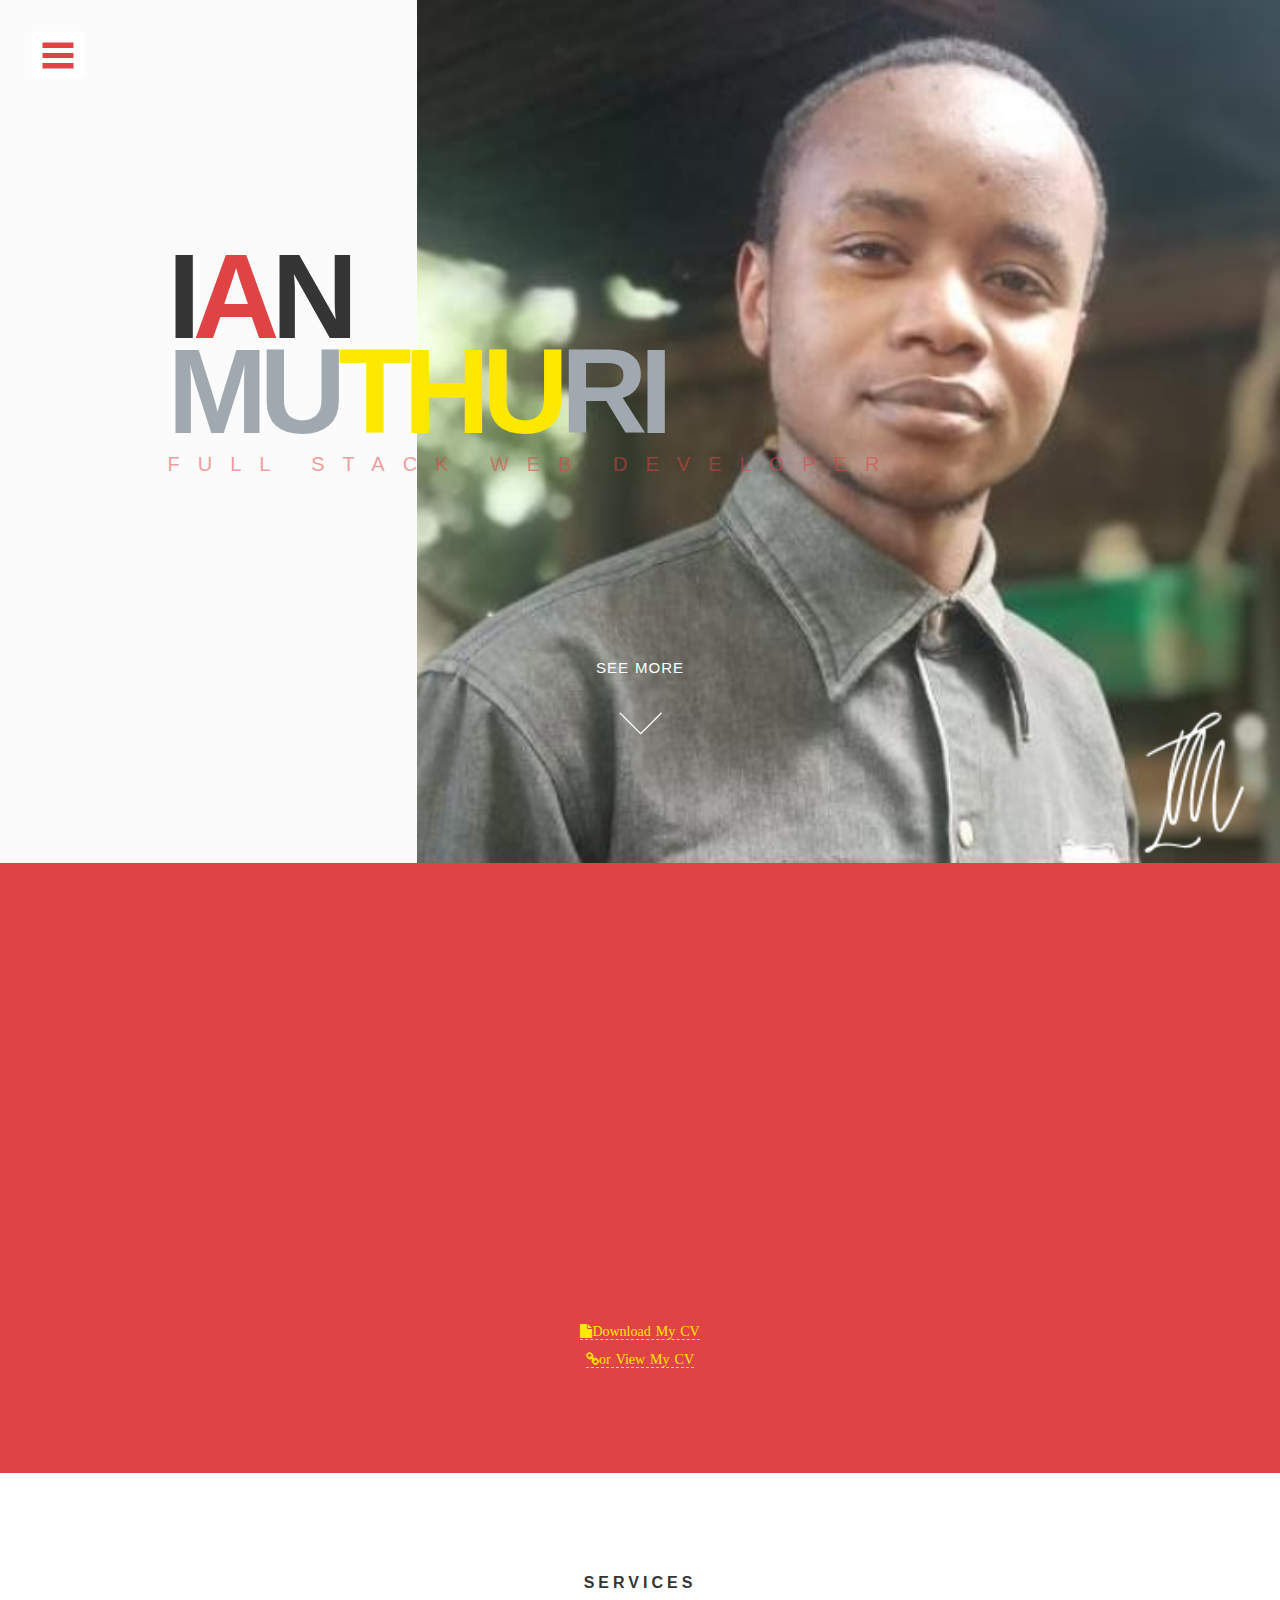
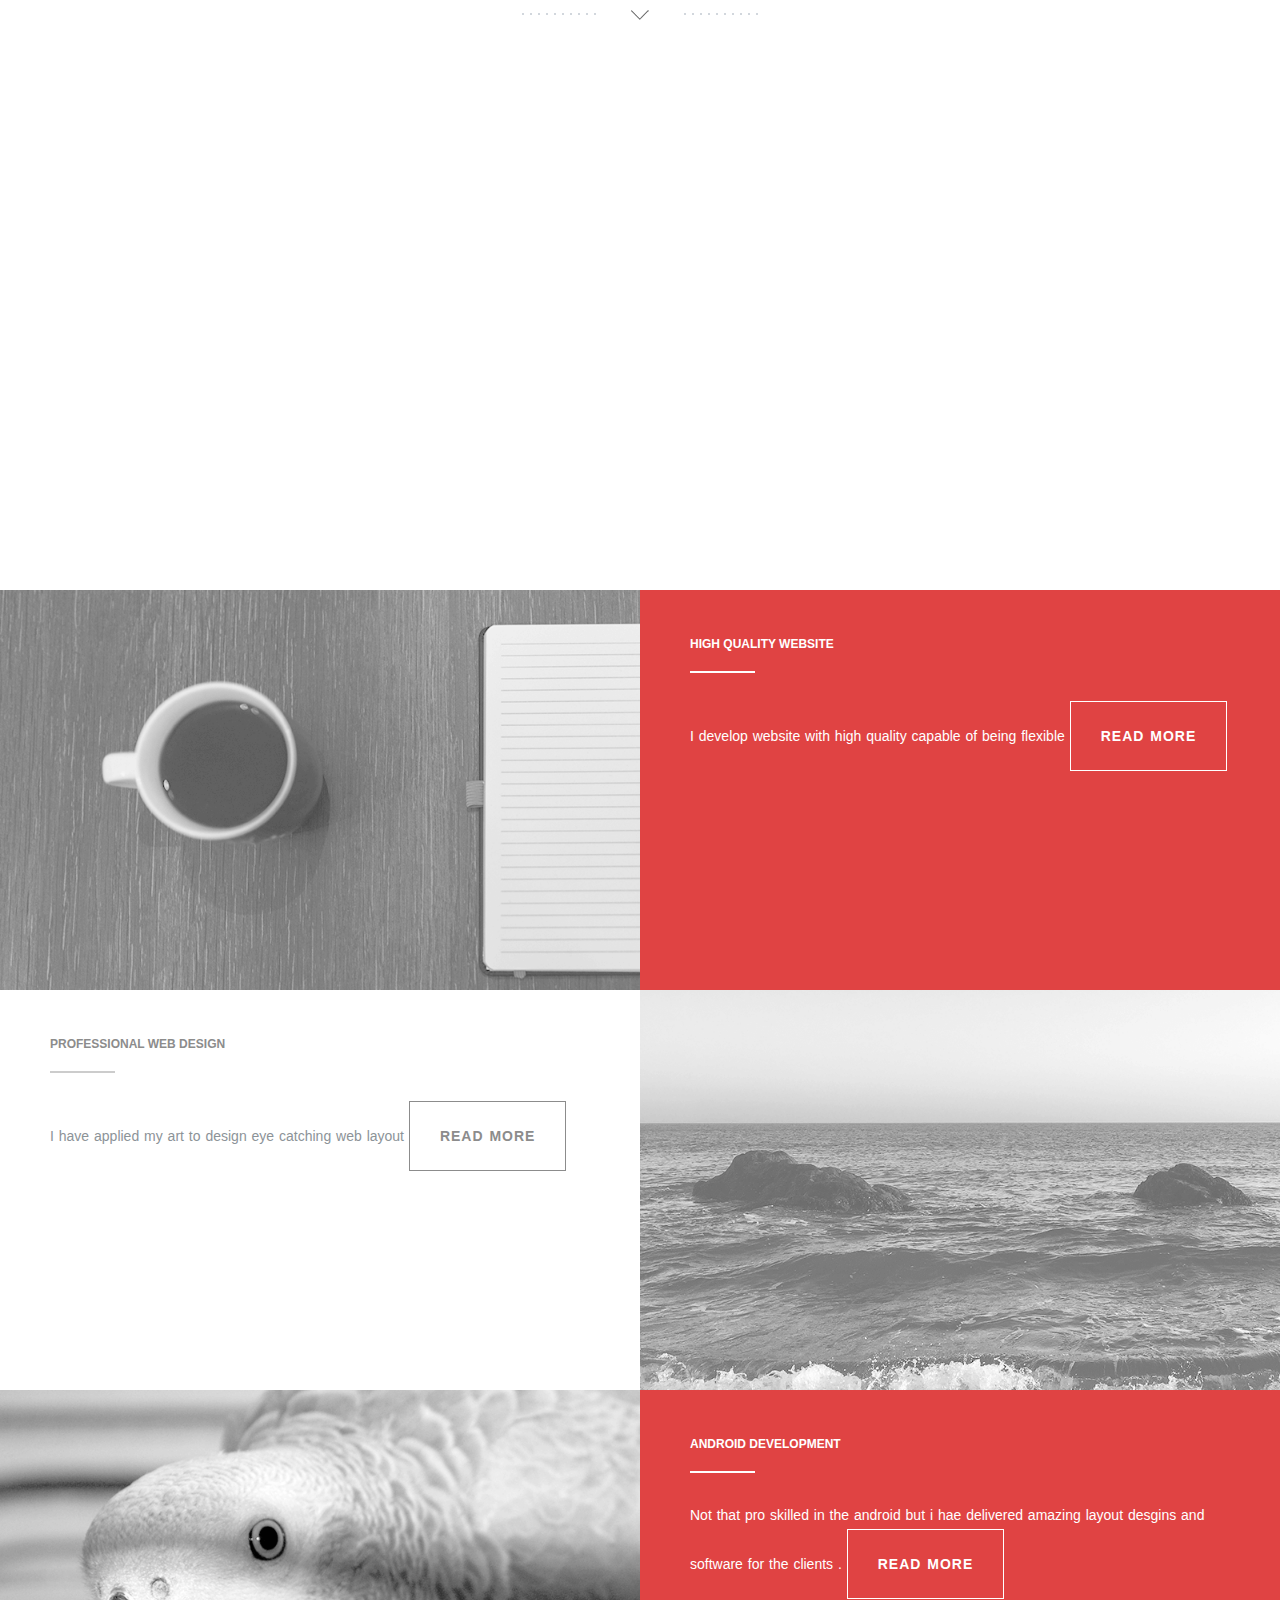
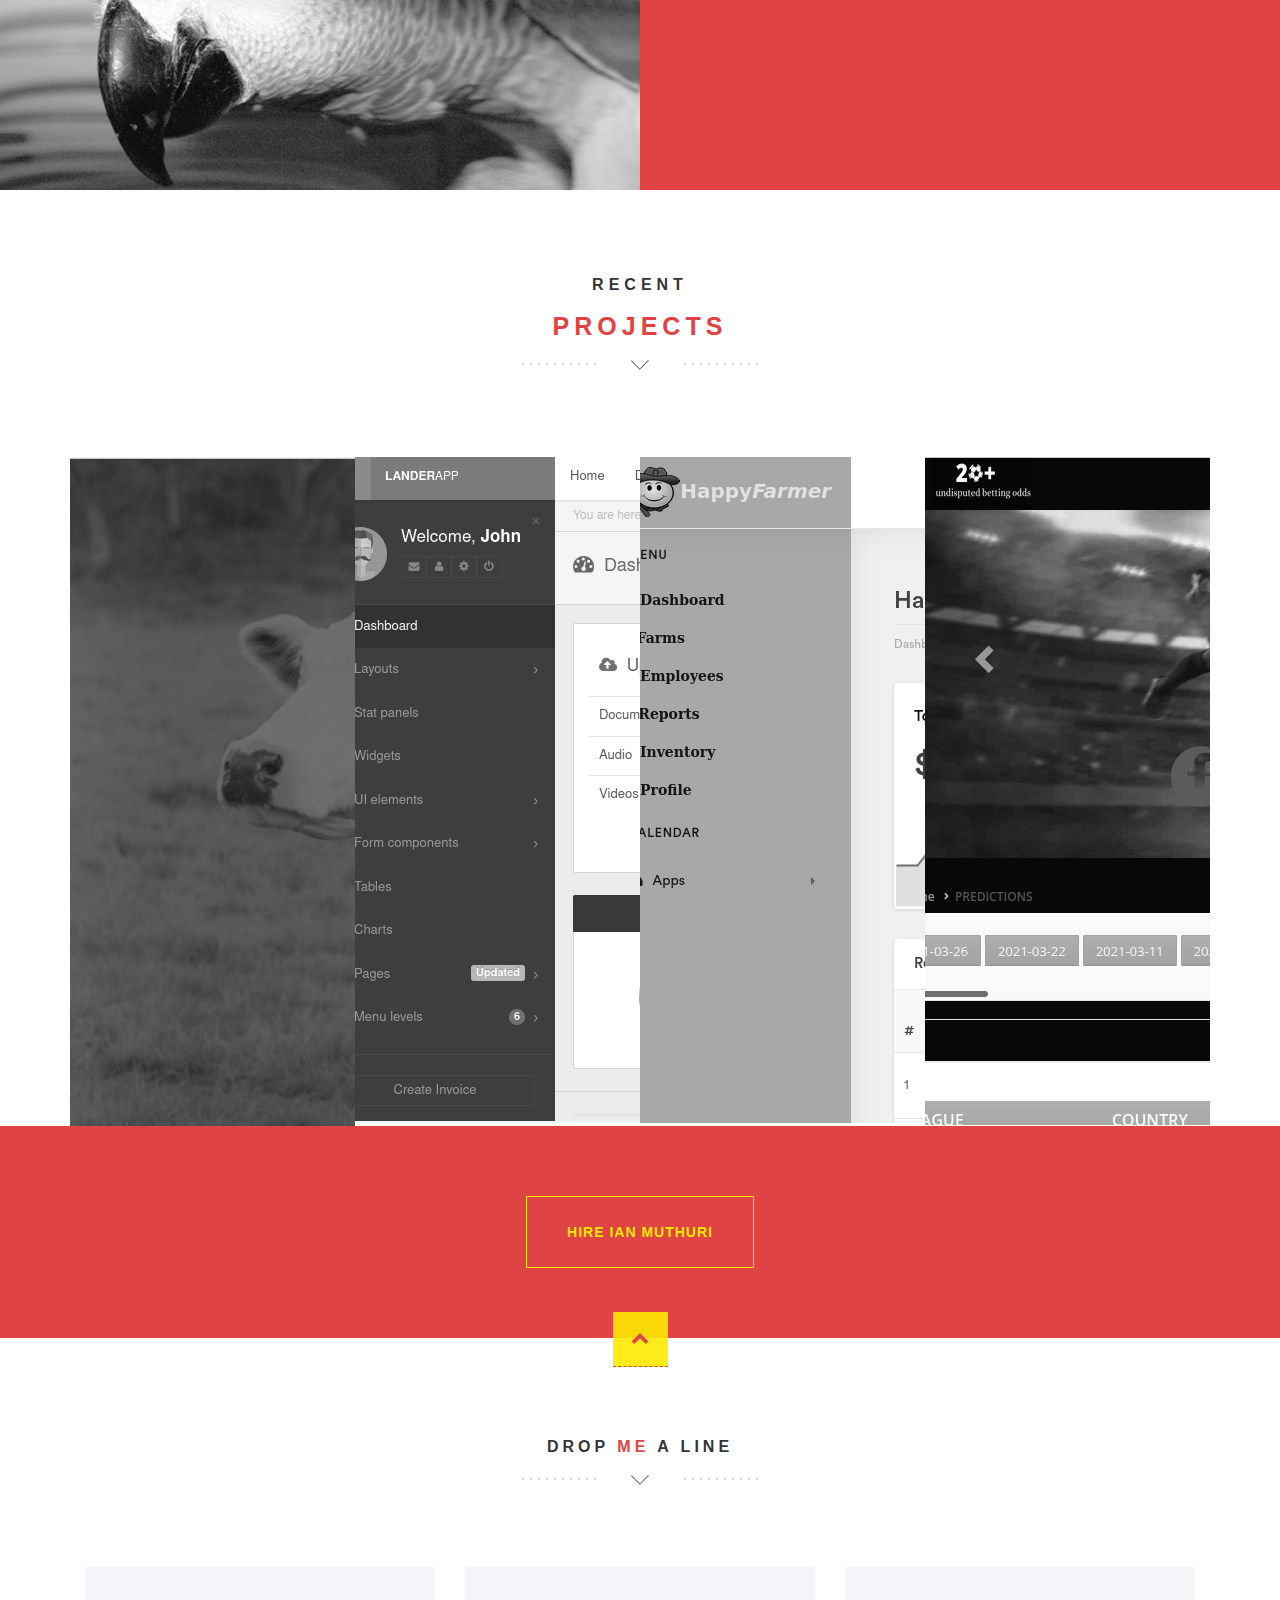
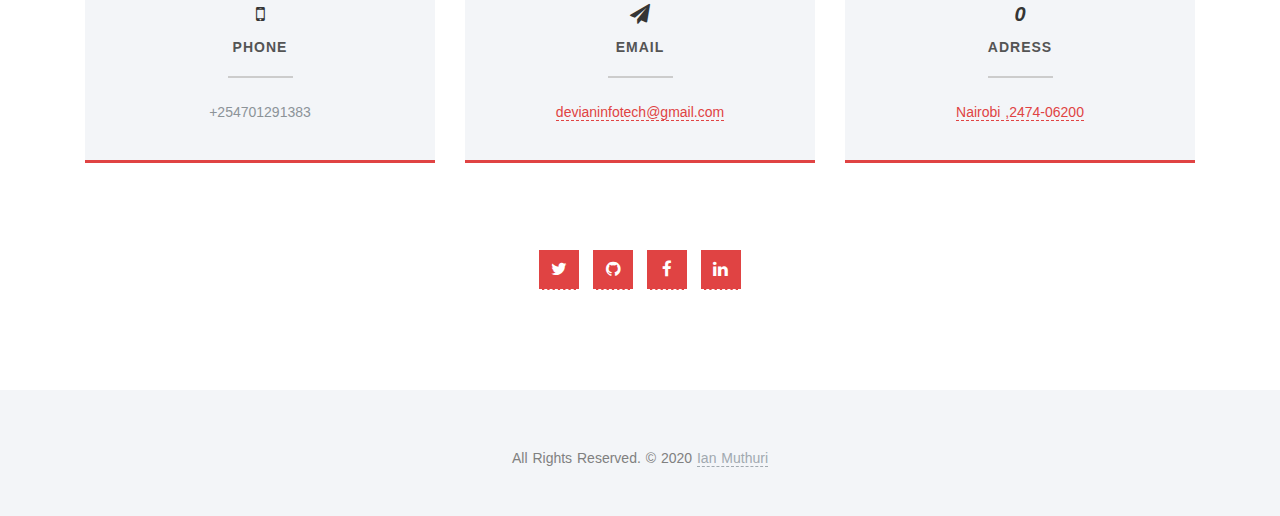
==== page.html @ 37382f70 "visitor_count" ====
<!DOCTYPE html>
<html lang="en">
  <head>
    <meta charset="utf-8">
    <meta http-equiv="X-UA-Compatible" content="IE=edge">
    <meta name="viewport" content="width=device-width, initial-scale=1">
	<!-- Website Title -->
    <title>Ian Muthuri</title>
    <!-- Bootstrap -->
    <link href="assets/bootstrap/css/bootstrap.min.css" rel="stylesheet">
	<!-- Font-Awesome -->
    <link href="assets/font-awesome/css/font-awesome.min.css" rel="stylesheet">
	<!-- Lightbox -->
	<link href="assets/lightbox/css/lightbox.css" rel="stylesheet">
    <!-- Text Rotator-->
	<link href="assets/textrotator/simpletextrotator.css" rel="stylesheet">
	<!-- FlexSlider -->
    <link href="assets/flexslider/flexslider.css" rel="stylesheet">
	<!-- Theme Style -->
    <link href="css/style.css" rel="stylesheet">
	<!-- Animations -->
    <link href="css/animate.css" rel="stylesheet">
	<!-- Custom Favicon -->
	<!-- <link href="img/favicon.ico" rel="shortcut icon" type="image/x-icon" />  -->
    <!-- HTML5 Shim and Respond.js IE8 support of HTML5 elements and media queries -->
    <!-- WARNING: Respond.js doesn't work if you view the page via file:// -->
    <!--[if lt IE 9]>
    <script src="assets/html5shiv/html5shiv.js"></script>
    <script src="assets/respond/respond.min.js"></script>
    <![endif]-->
  </head>
    <body id="top">

      <!-- ****************************** Preloader ************************** -->
      <div id="preloader"></div>


	  	<!-- ==========================
        HEADER SECTION 
        =========================== -->
        <header id="home">
		    <!-- creative menu -->
            <div class="container-fluid">
              <div class="row">
                <div class="menu-wrap">
				<nav class="menu">
				    <!-- Menu Links -->
					<div class="icon-list">
						<a href="index.html#home"><i class="fa fa-fw fa-home"></i><span>Home</span></a>
						<a href="index.html#about"><i class="fa fa-fw fa-quote-left"></i><span>About</span></a>
						<a href="index.html#service"><i class="fa fa-fw fa-globe"></i><span>Service</span></a>
						<a href="index.html#portfolio"><i class="fa fa-fw fa-picture-o"></i><span>Portfolio</span></a>
						<!-- <a href="index.html#blog"><i class="fa fa-fw fa-rss"></i><span>Blog</span></a> -->
						<a href="index.html#contact"><i class="fa fa-fw fa-envelope-o"></i><span>Contact</span></a>
					</div>
				</nav>
			    </div>
			    <button class="menu-button" id="open-button"></button><!-- menu button -->
              </div><!--/row-->
            </div><!--/container-->
		  <!-- Header Image -->
          <section class="hero" id="hero">
            <div class="container">
			  <!-- Slider Button (don't edit!)-->
              <div class="row">
                <div class="col-md-12 text-right navicon">
                  <a id="nav-toggle" class="nav_slide_button" href="index.html#"><span></span></a>
                </div>
              </div>
			  <!-- HEADER HEADLINE -->
              <div class="row">
                <div class="col-md-8 col-md-offset-1 inner">
                  <h1 class="animated fadeInDown">
                    I<span style="color:#E04343;">a</span>n<br/>
                    <span>Mu<span style="color:#FFE800">thu</span>ri</span>
                  </h1><!-- Title -->
                  <h3 class="animated fadeInUp delay-03s"><span class="rotate">Full Stack Web Developer,Web Designer,Android Developer</span></h3><!-- Text Rotator -->
                </div>
              </div>
			  <!-- Learn More Button -->
              <div class="row">
                <div class="col-md-6 col-md-offset-3 text-center">
                  <a href="index.html#about" class="scrollto wow fadeInUp delay-5s ">
			            <p>SEE MORE</p>
			            <p class="scrollto--arrow"><img src="img/scroll-down.png" alt="scroll down arrow"></p>
			        </a>
                </div>
              </div>
            </div>
          </section>
		  <!-- Header Image End -->
        </header>
		<!-- ==========================
        HEADER SECTION END  
        =========================== -->
		
		
		
		
		<!-- ==========================
        ABOUT SECTION  
        =========================== -->
        <section class="intro text-center section-padding color-bg" id="about">
          <div class="container">
		    <!-- WELCOME TEXT -->
        
            <div class="row">
              <div class="col-md-12 col-md-offset-0 wp1">
                <h1 class="arrow">A little <span>about</span> me</h1><!-- Headline -->
				<!-- about / welcome text -->
                <blockquote>
                  I'm energetic and enthusiastic about the cutting<strong> edge Technology</strong>, <strong>new Programming</strong>,<strong>Networking </strong><strong>and Cyber security </strong>.
                </br>
              <br>Growing my insight I all these field
                
          

                  <br>
                 <strong>Languages Which I have Experince With </strong> <br>
               <br> <strong>JAVA</strong><br>
               <strong>C#</strong><br>
               <strong>DART</strong><br>
               <strong>PYTHON</strong>-intermidiate<br>
               <strong>PHP</strong><br>
               Scripting Languages
                 <strong>Js,Angular & Nodejs</strong>
                </blockquote>
                </div>
                <p><a href="cv.pdf"><span class="fa fa-file">Download My CV</span></a><br>
                <a  href="pdf.html"><span class="fa fa-link">or View My CV</span></a>
              
                </p>
                <!-- <embed
                src="cv.pdf"
                type="application/pdf"
                frameBorder="0"
                scrolling="auto"
                height="100%"
                width="100%"
            >Or View</embed> -->

            </div>
          </div>
        </section>

        <!-- <a href="index.html#about" class="scrollto wow fadeInUp delay-5s ">
          <p>SEE MORE</p>
          <p class="scrollto--arrow"><img src="img/scroll-down.png" alt="scroll down arrow"></p>
      </a> -->


<!-- ==========================
        SERVICE SECTION 
        =========================== -->
        <section class="features text-center section-padding" id="service">
          <div class="container">
        <!-- Headline -->
            <div class="row">
              <div class="col-md-12">
                <h1 class="arrow">Services</h1>
              </div>
            </div>
            <div class="row">
              <div class="col-md-12">
          <div class="services">
          <!-- Service Box 1 -->
                  <div class="col-md-4 wp2 item">
                    <div class="icon">
                      <i class="fa fa-code"></i><!-- Icon -->
                    </div>
                    <h2>Web Development</h2><!-- Title -->
                    <p>
                      I  am a full stack developer in Mysql,Html and Java/php/C#/Javascript as server side language.
                      Currently learning MERN Stack .
                    </p><!-- Description -->
                  </div>
          <!-- Service Box 2 -->
                  <div class="col-md-4 wp2 item delay-05s">
                    <div class="icon">
                      <i class="fa fa-desktop"></i><!-- Icon -->
                    </div>
                    <h2>Web Designer</h2><!-- Title -->
                    <p>I have good choice of layout and colors to go altogehter with the website and I have made clients happy</p><!-- Description -->
                  </div>
          <!-- Service Box 3 -->
                  <div class="col-md-4 wp2 item delay-1s">
                    <div class="icon">
                      <i class="fa fa-android"></i><!-- Icon -->
                    </div>
                    <h2>Android  Development</h2><!-- Title -->
                    <p>I develop android app in Java and still learning .</p><!-- Description -->
                  </div>
          </div>
                  <div class="clearfix"></div>
              </div>
            </div>
          </div>
        </section>





		<div class="container-fluid">
		    <!-- About 1 -->
			<div class="row color-bg">
				<div class="col-md-6 nopadding features-intro-img">
					<div class="about-image" style="background-image:url(img/about1.png)"></div><!-- about image 1 -->
				</div>
				<div class="col-md-6 about-text">
					<h6>High quality Website</h6><!-- headline-->
					<p>I develop website with high quality capable of being flexible
            <a href="index.html#team" class="weight-outline-btn">Read more</a><!-- read more button  -->			
				</div>
			</div>
			<!-- About 2 -->
			<div class="row">
				<div class="col-md-6 about-text">
					<h6>Professional web Design</h6><!-- Headline -->
					<p>I have applied my art to design eye catching web layout
            	<a href="index.html#team" class="weight-outline-btn">Read more</a>	<!-- read more button  -->				
				</div>
				<div class="col-md-6 nopadding features-intro-img">
					<div class="about-image" style="background-image:url(img/about2.png)"></div><!-- about image 2 -->
				</div>
			</div>
			<!-- About 3 -->
			<div class="row color-bg">
				<div class="col-md-6 nopadding features-intro-img">
					<div class="about-image" style="background-image:url(img/about3.png)"></div><!-- about image 3 -->
				</div>
				<div class="col-md-6 about-text">
					<h6>Android Development</h6><!-- Headline-->
					<p>Not that pro skilled in the android but i hae delivered amazing layout desgins and software for the clients .
            	<a href="index.html#team" class="weight-outline-btn">Read more</a><!-- read more button  -->					
				</div>
			</div>
		</div>
		<!-- ==========================
        ABOUT SECTION END
        =========================== -->	

		
		
		
		<!-- ==========================
        PORTFOLIO SECTION
    =========================== -->
        <section class="swag text-center" id="portfolio">
          <div class="container">
		    <!-- Headline -->
            <div class="row">
              <h1 class="arrow">
                Recent <span>Projects</span>
              </h1>
            </div>
          </div>
        </section>

        <div class="container">
          <div class="row row-offset-0">
  				 
          <!-- PORTFOLIO ITEM 1 -->
          <div class="col-md-3 col-sm-6">
              <div class="overlay-effect effects clearfix">
                  <div class="img">
                      <a href="img/new/4.png" data-lightbox="roadtrip" title="CashCow - Livestock Farm Management Sytsem.<a href='https://cash-cow.herokuapp.com'>Click here to View</a>"><img class="grayscale" src="img/new/4.png" alt="Portfolio Item"></a>
                  </div>
              </div>
          </div>
  	    <!-- PORTFOLIO ITEM END -->
  	
  	    <!-- PORTFOLIO ITEM 2 -->
        <div class="col-md-3 col-sm-6">
          <div class="overlay-effect effects clearfix">
            <div class="img">
              <a href="img/new/3.png" data-lightbox="roadtrip" title="Lander-App -Responsive Framework.<a href='https://ian-muthuri-lander-app.herokuapp.com'>Click here to View</a>"><img class="grayscale" src="img/new/3.png" alt="Portfolio Item"></a>
          </div>
          </div>
      </div>
  	    <!-- PORTFOLIO ITEM END -->
  					
  		<!-- PORTFOLIO ITEM 3 -->
          <div class="col-md-3 col-sm-6">
              <div class="overlay-effect effects clearfix">
                <div class="img">
                  <a href="img/new/2.png" data-lightbox="roadtrip" title="Happy Farmer - Farm Management Systemt.<a href='https://database-happyfarmer.herokuapp.com/dashboard.php?user=itadmin'>Click here to View</a>"><img class="grayscale" src="img/new/2.png" alt="Portfolio Item"></a>
              </div>
              </div>
          </div>
  	    <!-- PORTFOLIO ITEM END -->
  					
  			<!-- PORTFOLIO ITEM 3 -->
        <div class="col-md-3 col-sm-6">
          <div class="overlay-effect effects clearfix">
            <div class="img">
              <a href="img/new/1.png" data-lightbox="roadtrip" title="Undisputed Odds - Clients website.<a href='https://20plusundisputedodds.com/'>Click here to View</a>"><img class="grayscale" src="img/new/1.png" alt="Portfolio Item"></a>
          </div>
          </div>
      </div>
    <!-- PORTFOLIO ITEM END -->
  	    <!-- PORTFOLIO ITEM END -->
        </div><!--/row-->
      </div><!--/.container-->
		<!-- ==========================
        PORTFOLIO SECTION END
        =========================== -->
			


			
		<!-- ==========================
        CUSTOM SPACER
        =========================== -->
		<div class="spacer-cta text-center">
          <div class="container">
            <div class="row">
              <div class="col-md-12">
                <a href="index.html#contact" class="outline-btn">Hire Ian Muthuri</a>
              </div>
            </div>
          </div>
        </div>
		<!-- ==========================
        CUSTOM SPACER END
        =========================== -->
		
		

    <!--  -->
 

		
		
		<!-- ==========================
        CONTACT SECTION
        =========================== -->
        <section class="text-center section-padding contact-wrap" id="contact">
		  <!-- To Top Button -->
          <a href="index.html#top" class="up-btn"><i class="fa fa-chevron-up"></i></a>
          <div class="container">
		    <!-- Headline -->
            <div class="row">
              <div class="col-md-12">
                <h1 class="arrow">Drop <span>me</span> a line</h1>
              </div>
            </div>
            <div class="row contact-details">
			  <!-- Adress Box -->
              <!-- <div class="col-md-4">
                <div class="dark-box box-hover">
                  <h2><i class="fa fa-map-marker"></i><span>Address</span></h2>
                  <p>23 Ipsum street, New York</p>
                </div>
              </div> -->
			  <!-- Phone Number Box -->
              <div class="col-md-4">
                <div class="dark-box box-hover">
                  <h2><i class="fa fa-mobile"></i><span>Phone</span></h2>
                  <p>+254701291383</p>
                </div>
              </div>
			  <!-- E-Mail Box -->
              <div class="col-md-4">
                <div class="dark-box box-hover">
                  <h2><i class="fa fa-paper-plane"></i><span>Email</span></h2>
                  <p><a href="index.html#">devianinfotech@gmail.com</a></p>
                </div>
              </div>
              <div class="col-md-4">
                <div class="dark-box box-hover">
                  <h2><i >0</i><span>Adress</span></h2>
                  <p><a href="index.html#">Nairobi ,2474-06200</a></p>
                </div>
              </div>
            </div>
			<!--  -->
			<br>
			<!-- Social Buttons - use font-awesome, past in what you want -->
            <div class="row">
              <div class="col-md-12">
                <ul class="social-buttons">
                  <li><a href="https://www.twitter.com/ian_surii" class="social-btn"><i class="fa fa-twitter"></i></a></li><!-- dribble -->
                  <li><a href="https://www.github.com/IanSurii" class="social-btn"><i class="fa fa-github"></i></a></li><!-- twitter -->
                  <li><a href="https://www.facebook.com/iansurii" class="social-btn"><i class="fa fa-facebook"></i></a></li><!-- facebook -->
                  <li><a href="https://www.linkedin.com/in/muthuri-ian-a6b306151/" class="social-btn"><i class="fa fa-linkedin"></i></a></li><!-- facebook -->
				 
                </ul>
              </div>
            </div>
          </div>
        </section>
		<!-- ==========================
        CONTACT SECTION END
        =========================== -->
		
		
		
		<!-- ==========================
        FOOTER SECTION
        =========================== -->
        <footer>
          <div class="container">
            <div class="row">
              <div class="col-md-12 text-center">
                <p>All Rights Reserved. &copy; 2020 <a href="http://www.themewagon.com">Ian Muthuri</a>
              </div>
            </div>
          </div>
        </footer>
		<!-- ==========================
        FOOTER SECTION END
        =========================== -->		
		
		
    <!-- jQuery -->
    <script src="https://ajax.googleapis.com/ajax/libs/jquery/1.11.0/jquery.min.js"></script>
    <!-- SmoothScroll -->           
    <script type="text/javascript" src="assets/smoothscroll/smoothscroll.js"></script>
    <!-- Bootstrap -->
    <script src="assets/bootstrap/js/bootstrap.min.js"></script>
	<!-- Waypoints -->
	<script src="js/waypoints.min.js"></script>
    <!-- classie.js -->
	<script src="js/classie.js"></script>
    <!-- FlexSlider -->
    <script src="assets/flexslider/jquery.flexslider.js"></script>
	<!-- Modernizr -->
    <script src="js/modernizr.js"></script>
	<!-- Text Rotator -->
	<script src="assets/textrotator/jquery.simple-text-rotator.js"></script>
	<!-- Lightbox.js -->
    <script src="assets/lightbox/js/lightbox.min.js"></script>
    <!-- Google Maps --> 
    <script type="text/javascript" src="https://maps.googleapis.com/maps/api/js?key=AIzaSyDeKBBPJTG3v5w3cNPAgM6ZsJiPyL1mP_o&amp;sensor=false"></script>
	<!-- Theme JavaScript Core -->
	<script src="js/main.js"></script>
	<script src="js/script.js"></script>

	<!-- GOOGLE MAPS DATA -->
    <script type="text/javascript">
    // When the window has finished loading create our google map below
        google.maps.event.addDomListener(window, 'load', init);
    
        function init() {
            // Basic options for a simple Google Map
            // For more options see: https://developers.google.com/maps/documentation/javascript/reference#MapOptions
            var mapOptions = {
                // How zoomed in you want the map to start at (always required)
                zoom: 15,
                
                scrollwheel: false,

                // The latitude and longitude to center the map (always required)
                center: new google.maps.LatLng(40.68961985411178, -74.01618003845215), // New York 

                // How you would like to style the map. 
                // This is where you would paste any style found on Snazzy Maps.
                styles: [	{		featureType:'water',		stylers:[{color:'#F2F2F2'},{visibility:'on'}]	},{		featureType:'landscape',		stylers:[{color:'#FFFFFF'}]	},{		featureType:'road',		stylers:[{saturation:-100},{lightness:45}]	},{		featureType:'road.highway',		stylers:[{visibility:'simplified'}]	},{		featureType:'road.arterial',		elementType:'labels.icon',		stylers:[{visibility:'off'}]	},{		featureType:'administrative',		elementType:'labels.text.fill',		stylers:[{color:'#ADADAD'}]	},{		featureType:'transit',		stylers:[{visibility:'off'}]	},{		featureType:'poi',		stylers:[{visibility:'off'}]	}]
            };

            // Get the HTML DOM element that will contain your map 
            // We are using a div with id="map" seen below in the <body>
            var mapElement = document.getElementById('googlemaps');

            // Create the Google Map using out element and options defined above
            var map = new google.maps.Map(mapElement, mapOptions);
        }
	
    </script>
	
	<!-- TEXT ROTATOR SETTINGS -->
    <script type="text/javascript">
    $(".rotate").textrotator({
      animation: "fade", // You can pick the way it animates when rotating through words. Options are dissolve (default), fade, flip, flipUp, flipCube, flipCubeUp and spin.
      separator: ",", // If you don't want commas to be the separator, you can define a new separator (|, &, * etc.) by yourself using this field.
      speed: 2000 // How many milliseconds until the next word show.
    });
    </script>
	
    </body>
</html>
---- assets/textrotator/simpletextrotator.css ----
.rotating {
  display: inline-block;
  -webkit-transform-style: preserve-3d;
  -moz-transform-style: preserve-3d;
  -ms-transform-style: preserve-3d;
  -o-transform-style: preserve-3d;
  transform-style: preserve-3d;
  -webkit-transform: rotateX(0) rotateY(0) rotateZ(0);
  -moz-transform: rotateX(0) rotateY(0) rotateZ(0);
  -ms-transform: rotateX(0) rotateY(0) rotateZ(0);
  -o-transform: rotateX(0) rotateY(0) rotateZ(0);
  transform: rotateX(0) rotateY(0) rotateZ(0);
  -webkit-transition: 0.5s;
  -moz-transition: 0.5s;
  -ms-transition: 0.5s;
  -o-transition: 0.5s;
  transition: 0.5s;
  -webkit-transform-origin-x: 50%;
}

.rotating.flip {
  position: relative;
}

.rotating .front, .rotating .back {
  left: 0;
  top: 0;
  -webkit-backface-visibility: hidden;
  -moz-backface-visibility: hidden;
  -ms-backface-visibility: hidden;
  -o-backface-visibility: hidden;
  backface-visibility: hidden;
}

.rotating .front {
  position: absolute;
  display: inline-block;
  -webkit-transform: translate3d(0,0,1px);
  -moz-transform: translate3d(0,0,1px);
  -ms-transform: translate3d(0,0,1px);
  -o-transform: translate3d(0,0,1px);
  transform: translate3d(0,0,1px);
}

.rotating.flip .front {
  z-index: 1;
}

.rotating .back {
  display: block;
  opacity: 0;
}

.rotating.spin {
  -webkit-transform: rotate(360deg) scale(0);
  -moz-transform: rotate(360deg) scale(0);
  -ms-transform: rotate(360deg) scale(0);
  -o-transform: rotate(360deg) scale(0);
  transform: rotate(360deg) scale(0);
}



.rotating.flip .back {
  z-index: 2;
  display: block;
  opacity: 1;
  
  -webkit-transform: rotateY(180deg) translate3d(0,0,0);
  -moz-transform: rotateY(180deg) translate3d(0,0,0);
  -ms-transform: rotateY(180deg) translate3d(0,0,0);
  -o-transform: rotateY(180deg) translate3d(0,0,0);
  transform: rotateY(180deg) translate3d(0,0,0);
}

.rotating.flip.up .back {
  -webkit-transform: rotateX(180deg) translate3d(0,0,0);
  -moz-transform: rotateX(180deg) translate3d(0,0,0);
  -ms-transform: rotateX(180deg) translate3d(0,0,0);
  -o-transform: rotateX(180deg) translate3d(0,0,0);
  transform: rotateX(180deg) translate3d(0,0,0);
}

.rotating.flip.cube .front {
  -webkit-transform: translate3d(0,0,100px) scale(0.9,0.9);
  -moz-transform: translate3d(0,0,100px) scale(0.85,0.85);
  -ms-transform: translate3d(0,0,100px) scale(0.85,0.85);
  -o-transform: translate3d(0,0,100px) scale(0.85,0.85);
  transform: translate3d(0,0,100px) scale(0.85,0.85);
}

.rotating.flip.cube .back {
  -webkit-transform: rotateY(180deg) translate3d(0,0,100px) scale(0.9,0.9);
  -moz-transform: rotateY(180deg) translate3d(0,0,100px) scale(0.85,0.85);
  -ms-transform: rotateY(180deg) translate3d(0,0,100px) scale(0.85,0.85);
  -o-transform: rotateY(180deg) translate3d(0,0,100px) scale(0.85,0.85);
  transform: rotateY(180deg) translate3d(0,0,100px) scale(0.85,0.85);
}

.rotating.flip.cube.up .back {
  -webkit-transform: rotateX(180deg) translate3d(0,0,100px) scale(0.9,0.9);
  -moz-transform: rotateX(180deg) translate3d(0,0,100px) scale(0.85,0.85);
  -ms-transform: rotateX(180deg) translate3d(0,0,100px) scale(0.85,0.85);
  -o-transform: rotateX(180deg) translate3d(0,0,100px) scale(0.85,0.85);
  transform: rotateX(180deg) translate3d(0,0,100px) scale(0.85,0.85);
}
---- css/style.css ----
/*========================================================================*/



/* ///////////////////////////////////////////////////////////////////// 
// 03 - Preloader
/////////////////////////////////////////////////////////////////////*/

#preloader {
    position:fixed;
    left:0;
    top:0;
    z-index:99999999999;
    width:100%;
    height:100%;
    overflow:visible;
    background: #fff url('../img/preloader.gif') no-repeat center center;
}





/* ==========================================================================
	Global Styles
========================================================================== */
a {
	color: #E04343;
	-webkit-transition:all 0.5s;
	-moz-transition:all 0.5s;
	-o-transition:all 0.5s;
	transition:all 0.5s;
	border-bottom: 1px dashed;
	outline:none!important;
}
a:hover,a:focus,a:active {
	color:#0D0D0D;
	text-decoration:none;
	outline:none!important;
}
p {
	color:#8c9398;
	word-spacing:1px;
	line-height:25px;
	font-size:14px;
}
h2 {
	font-size:15px;
	color:#353535!important;
	text-transform:uppercase;
	font-weight:bold;
}
h2::after {
	content:" ";
	border:solid 1px #CCCCCC;
	display:block;
	width:65px;
	margin:20px auto;
}
h6 {
	font-size:15px;
	color:#8c8c8c;
	text-transform:uppercase;
	font-weight:bold;
}
h6::after {
	content:" ";
	border:solid 1px #CCCCCC;
	display:block;
	width:65px;
	margin-top: 20px;
}
/* ==========================================================================HTML5 display definitions========================================================================== */
article,aside,details,figcaption,figure,footer,header,hgroup,nav,section,summary {
	display:block;
}
audio,canvas,video {
	display:inline-block;
	*display:inline;
	*zoom: 1;
}
* Remove excess height in iOS 5 devices. */
audio:not([controls]) {
	display:none;
	height:0;
}
[hidden] {
	display: none;
}
/* ==========================================================================Base========================================================================== */
html {
	font-size:100%;
	-webkit-text-size-adjust:100%;
	-ms-text-size-adjust:100%;
}
html,html a {
	-webkit-font-smoothing:antialiased;
	text-shadow:1px 1px 1px rgba(0,0,0,0.004);
}
html,button,input,select,textarea {
	font-family:'Varela Round',sans-serif;
}
body {
	margin:0;
	font-family: 'Open Sans',sans-serif;
}
/* ==========================================================================Links========================================================================== */
a:focus {
	outline:thin dotted;
}
a:active,a:hover {
	outline: 0;
}
/* ==========================================================================Typography========================================================================== */
@import url(http://fonts.googleapis.com/css?family=Open+Sans:300,400);
h1 {
	font-size:2em;
	margin:0.67em 0;
	color:#353535;
}
h2 {
	font-size:1.5em;
	margin:0.83em 0;
}
h3 {
	font-size:1.17em;
	margin:1em 0;
}
h4 {
	font-size:1em;
	margin:1.33em 0;
}
h5 {
	font-size:0.83em;
	margin:1.67em 0;
}
h6 {
	font-size: 12px;
	margin:2.33em 0;
}
abbr[title] {
	border-bottom:1px dotted;
}
b,strong {
	font-weight:bold;
}
blockquote {
	margin:0em 55px;
	border-left:4px solid #CCCCCC;
}
dfn {
	font-style:italic;
}
mark {
	background:#ff0;
	color:#000;
}
p,pre {
	margin:1em 0;
}
code,kbd,pre,samp {
	font-family:monospace,serif;
	_font-family:'courier new',monospace;
	font-size:1em;
}
pre {
	white-space:pre;
	white-space:pre-wrap;
	word-wrap:break-word;
}
q {
	quotes:none;
}
q:before,q:after {
	content:'';
	content:none;
}
small {
	font-size:75%;
}
sub,sup {
	font-size:75%;
	line-height:0;
	position:relative;
	vertical-align:baseline;
}
sup {
	top:-0.5em;
}
sub {
	bottom:-0.25em;
}
p {
	font-size: 14px;
	font-weight:100;
	line-height: 28px!important;
}
/* ==========================================================================Lists========================================================================== */
dl,menu,ol,ul {
	margin:1em 0;
}
dd {
	margin:0 0 0 40px;
}
menu,ol,ul {
	padding:0 0 0 40px;
}
nav ul,nav ol {
	list-style:none;
	list-style-image: none;
}
/* ==========================================================================Embedded content========================================================================== */
img {
	border:0;
	-ms-interpolation-mode:bicubic;
}
svg:not(:root) {
	overflow: hidden;
}
/* ==========================================================================Figures========================================================================== */
figure {
	margin: 0;
}
/* ==========================================================================Forms========================================================================== */
form {
	margin:0;
}
fieldset {
	border:1px solid #c0c0c0;
	margin:0 2px;
	padding:0.35em 0.625em 0.75em;
}
legend {
	border:0;
	padding:0;
	white-space:normal;
	*margin-left:-7px;
}
button,input,select,textarea {
	font-size:100%;
	/margin:0;
	vertical-align:baseline;
	*vertical-align:middle;
}
button,input {
	line-height:normal;
}
button,html input[type="button"],input[type="reset"],input[type="submit"] {
	-webkit-appearance:button;
	cursor:pointer;
	*overflow:visible;
}
button[disabled],input[disabled] {
	cursor:default;
}
input[type="checkbox"],input[type="radio"] {
	box-sizing:border-box;
	padding:0;
	*height:13px;
	*width:13px;
}
input[type="search"] {
	-webkit-appearance:textfield;
	-moz-box-sizing:content-box;
	-webkit-box-sizing:content-box;
	box-sizing:content-box;
}
input[type="search"]::-webkit-search-cancel-button,input[type="search"]::-webkit-search-decoration {
	-webkit-appearance:none;
}
button::-moz-focus-inner,input::-moz-focus-inner {
	border:0;
	padding:0;
}
textarea {
	overflow:auto;
	vertical-align: top;
}
/* ==========================================================================Tables========================================================================== */
table {
	border-collapse:collapse;
	border-spacing: 0;
}
/* ==========================================================================Section Styles========================================================================== */
.section-padding {
	padding:90px 0 100px
}
.dark-bg {
	background:#f3f5f8;
}
.light-bg {
	background-color:#fff;
}
.dark-box {
	background: #F3F5F8;
	-webkit-box-shadow: 0px 3px 0px 0px #E04343;
	-moz-box-shadow: 0px 3px 0px 0px #E04343;
	box-shadow: 0px 3px 0px 0px #E04343;
	padding:20px 0;
}
.dark-box:hover,.dark-box:focus {
	-webkit-box-shadow: 0px 3px 0px 0px #FFE801;
	-moz-box-shadow: 0px 3px 0px 0px #FFE801;
	box-shadow: 0px 3px 0px 0px #FFE801;
}
.box-hover {
	transition:all 500ms ease-in-out;
	-webkit-transition:all 500ms ease-in-out;
	-moz-transition:all 500ms ease-in-out;
	-o-transition:all 500ms ease-in-out;
}
.box-hover:hover,.box-hover:focus {
	transform:translate(0,-15px);
	-webkit-transform:translate(0,-15px);
	-ms-transform:translate(0,-15px);
}
.wrapper {
	height:650px;
}
.nopadding {
	padding:0;
}
.inner {
	padding-top: 138px;
}
/* ==========================================================================Navigation========================================================================== */
.menu-wrap a {
	color:#555d7c;
	outline:none!important;
}
.menu-wrap a:hover,.menu-wrap a:focus {
	color: #E04343;
}
.content-wrap {
	overflow-y:scroll;
	-webkit-overflow-scrolling:touch;
	-webkit-transition:-webkit-transform 0.4s;
	transition:transform 0.4s;
	-webkit-transition-timing-function:cubic-bezier(0.7,0,0.3,1);
	transition-timing-function:cubic-bezier(0.7,0,0.3,1);
}
.content {
	position:relative;
	background:#b4bad2;
	padding-bottom: 12em;
}
/* Common styles for menu button and menu-wrap */
.menu-button,.menu-wrap {
	position:fixed;
	width:2.5em;
	height:2.25em;
	font-size:1.5em;
	-webkit-transform:translate3d(1.5em,1.5em,0);
	transform: translate3d(1.5em,1.5em,0);
}
/* Menu Button */
.menu-button {
	z-index:1000;
	margin:0;
	padding:0;
	border:none;
	text-indent:2.5em;
	color:transparent;
	background:transparent;
}
.menu-button::before {
	position:absolute;
	top:0.5em;
	right:0.5em;
	bottom:0.5em;
	left:0.5em;
	background: linear-gradient(#E04343 20%,rgba(0, 0, 0, 0) 20%,rgba(0, 0, 0, 0) 40%,#E04343 40%,#E04343 60%,rgba(0, 0, 0, 0) 60%,rgba(0, 0, 0, 0) 80%,#E04343 80%);
	content:'';
}
.menu-button:hover {
	opacity: 0.6;
}
/* Menu */
.menu-wrap {
	z-index:999;
	background: rgba(255, 255, 255, 1);
	-webkit-transition:width 0.4s,height 0.4s,-webkit-transform 0.4s;
	transition:width 0.4s,height 0.4s,transform 0.4s;
	-webkit-transition-timing-function:cubic-bezier(0.7,0,0.3,1);
	transition-timing-function:cubic-bezier(0.7,0,0.3,1);
}
.menu {
	height:100%;
	overflow:hidden;
	font-size:0.75em;
}
.icon-list {
	float:right;
	padding:2.5em 2em 0 6em;
}
.icon-list a {
	opacity:0;
	display:inline-block;
	padding:0 0.2em;
	margin:0 15px;
	text-align:center;
	font-size:1.2em;
	color: #353535;
}
.icon-list a span {
	display:block;
	text-transform:uppercase;
	letter-spacing:1px;
	font-size:0.5em;
	font-weight:700;
	padding-top: 0.5em;
}
/* Shown menu */
.show-menu .content-wrap {
	-webkit-transition-delay:0s;
	transition-delay:0s;
	-webkit-transform:translate3d(0,125px,0);
	transform:translate3d(0,125px,0);
}
.show-menu .menu-wrap {
	width:100%;
	height:125px;
	-webkit-transform:translate3d(0,0,0);
	transform:translate3d(0,0,0);
	-webkit-transition-delay:0s;
	transition-delay:0s;
	border-bottom: 1px solid #E04343;
}
.show-menu .icon-list a {
	opacity:1;
	-webkit-transition:opacity 0.4s 0.4s;
	transition:opacity 0.4s 0.4s;
}
.show-menu .icon-list a:nth-child(2) {
	-webkit-transition-delay:0.42s;
	transition-delay:0.42s;
}
.show-menu .icon-list a:nth-child(3) {
	-webkit-transition-delay:0.44s;
	transition-delay:0.44s;
}
.show-menu .icon-list a:nth-child(4) {
	-webkit-transition-delay:0.46s;
	transition-delay:0.46s;
}
.show-menu .icon-list a:nth-child(5) {
	-webkit-transition-delay:0.48s;
	transition-delay:0.48s;
}
.show-menu .icon-list a:nth-child(6) {
	-webkit-transition-delay:0.5s;
	transition-delay: 0.5s;
}
/* ==========================================================================Hero========================================================================== */
.hero {
	background: url('../img/new/profile.png') right bottom no-repeat;
	background-size: contain;
	padding:110px 0 100px 0;
	height:auto;
	background-color: #FBFBFB;
}
.hero h1 {
	font-size: 120px;
	letter-spacing: -8px;
	margin: 0;
	font-weight: 600;
	line-height: 95px;
	text-transform: uppercase;
}
.hero h1 span {
	color:#a1a9b0;
	/* display:inline-block; */
}
.hero h3 {
	font-size: 20px;
	margin:0;
	padding:0;
	opacity:0.5;
	color: #E04343;
	letter-spacing: 18px;
	line-height: 50px;
	text-transform: uppercase;
}
.hero p {
	letter-spacing:1px;
	color:#fff;
	font-size: 15px;
}
/* Boucing Arrow Animation */
@keyframes arrowbounce {
	from {
		-webkit-transform:translateY(0);
		-moz-transform:translateY(0);
		transform:translateY(0);
	}
	to {
		-webkit-transform:translateY(-20px);
		-moz-transform:translateY(-20px);
		transform:translateY(-20px);
	}
}
@-moz-keyframes arrowbounce {
	/* Firefox */ from {
		-webkit-transform:translateY(0);
		-moz-transform:translateY(0);
		transform:translateY(0);
	}
	to {
		-webkit-transform:translateY(-20px);
		-moz-transform:translateY(-20px);
		transform:translateY(-20px);
	}
}
@-webkit-keyframes arrowbounce {
	/* Safari and Chrome */ from {
		-webkit-transform:translateY(0);
		-moz-transform:translateY(0);
		transform:translateY(0);
	}
	to {
		-webkit-transform:translateY(-20px);
		-moz-transform:translateY(-20px);
		transform:translateY(-20px);
	}
}
@-o-keyframes arrowbounce {
	/* Opera */ from {
		-webkit-transform:translateY(0);
		-moz-transform:translateY(0);
		transform:translateY(0);
	}
	to {
		-webkit-transform:translateY(-20px);
		-moz-transform:translateY(-20px);
		transform:translateY(-20px);
	}
}
.scrollto {
	padding: 150px 0px 0px 0px;
	display:block;
	color:#FFF;
	text-decoration:none;
	width:200px;
	margin:0 auto;
	border-bottom: none;
}
.scrollto--arrow {
	padding:10px;
}
.scrollto--arrow img {
	animation:arrowbounce 1s alternate infinite;
	-moz-animation:arrowbounce 1s alternate infinite;
	/* Firefox */-webkit-animation:arrowbounce 1s alternate infinite;
	/* Safari and Chrome */-o-animation: arrowbounce 1s alternate infinite;
	/* Opera */
}
/* ==========================================================================Intro========================================================================== */
.intro p {
	margin:50px 0 0;
}
h1.arrow {
	font-size: 16px;
	text-transform:uppercase;
	color:#353535;
	letter-spacing: 4px;
	background:url('../img/h1-bg.png') no-repeat center bottom;
	padding-bottom:30px;
	font-weight: bold;
}
h1.arrow span {
    color: #E04343;
}
/* ==========================================================================About========================================================================== */
.about-image {
	height:400px;
	-webkit-background-size:cover;
	-moz-background-size:cover;
	-o-background-size:cover;
	background-size:cover;
}
.color-bg {
	background: #E04343;
}

.color-bg a {
    color: #FFE800;
}
.color-bg h6, .color-bg p {
    color: white;
}
.color-bg h6::after{
	border-color: #fff;
}
.color-bg .weight-outline-btn {
    color: white;
    border-color: white;
}
.color-bg .weight-outline-btn:hover {
  background: #FFF;
  color: #E04343;
  border-color: rgba(0, 0, 0, 0);
}
.about-text {
	padding:20px 50px 25px 50px;
}
.about-text h1 {
	text-transform:uppercase;
	font-size:24px;
	color: #8C8C8C;
}
.color-bg h1.arrow span {
    color: #FFE800;
}
.color-bg h1.arrow {
    color: #FFF;
}
/* ==========================================================================Services========================================================================== */
.services {
	margin-top:80px;
	margin-bottom:40px;
}
.services .icon {
	position:relative;
	width:175px;
	height:175px;
	margin:0 auto;
	text-align:center;
	line-height:180px;
	font-size:56px;
	color:#fff;
	border-radius:50%;
	box-shadow:0 0 0 0 rgba(0,0,0,0.0);
	margin-bottom:40px;
	-webkit-transition:all .3s ease-out;
	transition:all .3s ease-out;
	border: 1px solid #E04343;
	color: #E04343;
}
.services .item:hover .icon {
	background: #E04343;
	border: 1px solid #E04343;
}
.services .item [class*=fa] {
	-webkit-transition:all .3s ease-out;
	transition:all .3s ease-out;
}
.services .item:hover [class*=fa] {
	-webkit-transform:scale(1.2);
	transform:scale(1.2);
	-webkit-transition:all .3s ease-out;
	transition:all .3s ease-out;
	color:#fff;
}
.features-wrapper {
	margin:70px 0 0;
}
i.respons {
	position:relative;
	width:35px;
	height:35px;
	margin:0 auto;
	line-height:35px;
	text-align:center;
	font-size:15px;
	color:#fff;
	border-radius:50%;
	-webkit-transition:all .3s ease-out;
	transition:all .3s ease-out;
	border:1px solid #CCCCCC;
	color: #CCCCCC;
}
/* ==========================================================================iPhone Section========================================================================== */
.iphone {
	width:50%;
	background:#f3f5f8;
	float:left;
	height:100%;
	box-shadow:inset -15px -11px 40px -6px rgba(0,0,0,0.1);
	-moz-box-shadow:inset -15px -11px 40px -6px rgba(0,0,0,0.1);
	-webkit-box-shadow:inset -15px -11px 40px -6px rgba(0,0,0,0.1);
	z-index:1;
}
.fluid-white {
	width:50%;
	background:#fff;
	float:right;
	height:100%;
	z-index:2;
}
.responsive-services {
	position: relative;
}
/* ==========================================================================Portfolio========================================================================== */
.swag {
	padding:75px 0;
}
.swag h1 {
	text-transform:uppercase;
	letter-spacing:5px;
}
.swag h1 span {
	display:block;
	font-size:25px;
	margin-top:20px;
}
.down-arrow-btn {
	width:auto;
	height:40px;
	background:rgba(0,0,0,0.6);
	display:inline-block;
	margin:15px 5px 15px 5px;
	color:#fff;
	font-size:16px;
	line-height:40px;
	padding:0px 10px;
	text-align:center;
}
.down-arrow-btn:hover,.down-arrow-btn:focus {
	color:#fff;
	background:rgba(0,0,0,1);
}
.portfolio img {
	height:300px;
	width:100%;
}
img.grayscale {
	filter:url("data:image/svg+xml;utf8,<svg xmlns=\'http://www.w3.org/2000/svg\'><filter id=\'grayscale\'><feColorMatrix type=\'matrix\' values=\'0.3333 0.3333 0.3333 0 0 0.3333 0.3333 0.3333 0 0 0.3333 0.3333 0.3333 0 0 0 0 0 1 0\'/></filter></svg>#grayscale");
	/* Firefox 3.5+,IE10 */ filter:gray;
	/* IE6-9 */ -webkit-filter:grayscale(100%);
	/* Chrome 19+& Safari 6+*/ -webkit-transition:all .6s ease;
	/* Fade to color for Chrome and Safari */ -webkit-backface-visibility:hidden;
	/* Fix for transition flickering */
}
img.grayscale:hover {
	filter:none;
	-webkit-filter:grayscale(0%);
}
.row-offset-0 {
	margin-left:0;
	margin-right:0;
}
.row-offset-0>* {
	padding-left:0;
	padding-right:0;
}
.effects {
	padding-left:15px;
}
.effects .img {
	position:relative;
	position:relative;
	z-index:1;
	overflow:hidden;
}
.effects .img:nth-child(n) {
	margin-right:5px;
}
.effects .img:first-child {
	margin-left:-15px;
}
.effects .img:last-child {
	margin-right:0;
}
.effects .img img {
	display:block;
	margin:0;
	padding:0;
	height:auto;
}
.overlay {
	display:block;
	position:absolute;
	z-index:20;
	filter:none!important;
	-webkit-filter:grayscale(0%);
	overflow:hidden;
	transition:all 0.5s;
	-webkit-transition:all 0.5s;
	-moz-transition:all 0.5s;
	-o-transition:all 0.5s;
}
.overlay-effect .img i {
	font-size:30px;
}
.overlay-effect .overlay {
	bottom:0;
	left:0;
	right:0;
	width:100%;
	height:100%;
	opacity:0;
}
.overlay-effect .overlay a.expand {
	left:0;
	right:0;
	bottom:47%;
	margin:0 auto -30px auto;
}
.overlay-effect .img.hover .overlay {
	height:100%;
	opacity:1;
}
.img img {
	width:-webkit-calc(100%+40px) !important;
	width:calc(100%+40px) !important;
	-webkit-transition:opacity 0.35s,-webkit-transform 0.35s;
	transition:opacity 0.35s,transform 0.35s;
	-moz-transition:opacity 0.35s,-moz-transform 0.35s;
	-o-transition:opacity 0.35s,-o-transform 0.35s;
	-webkit-transform:translate3d(-40px,0,0);
	transform:translate3d(-40px,0,0);
	-ms-transform:translate3d(-40px,0,0);
}
.img:hover img {
	-webkit-transform:translate3d(0,0,0);
	transform:translate3d(0,0,0);
	-ms-transform:translate3d(-40px,0,0);
}
.hype {
	position:absolute;
	left:0;
	right:0;
	margin-left:auto;
	margin-right:auto;
	top: 50px;
}
/* ==========================================================================Subscribe========================================================================== */
.subscribe {
	padding-top:75px;
}
.subscribe h1 {
	color: #FFFFFF;
	margin-bottom:40px;
}
.subscribe h1 span {
	display:block;
	font-size:15px;
	text-transform:uppercase;
	font-weight:bold;
	margin-top:20px;
	letter-spacing:1px;
}
.subscribe input[type=text] {
	background-color:rgba(255,255,255,0.1);
	border: solid 1px #FFE800;
	padding:20px;
	width:30%;
	color:#808080;
}

.subscribe input[type=text]:focus {
    outline: none;
}
.subscribe input[type=submit] {
	background: #FFE800;
	border: solid 1px #FFE800;
	padding:20px;
	color: #E04343;
	text-transform:uppercase;
	letter-spacing:1px;
	transition:all 0.5s ease;
	-moz-transition:all 0.5s ease;
	-webkit-transition:all 0.5s ease;
	-o-transition:all 0.5s ease;
}
.subscribe input[type=submit]:hover {
	background: rgba(255, 232, 0, 0.9);
	border: solid 1px #FFE800;
	color: #E04343;
}
/* ==========================================================================CTA========================================================================== */
.spacer-cta {
	background-color: #E04343;
	padding:70px 0;
}
.outline-btn {
	display:inline-block;
	padding:25px 40px;
	color: #FFE801;
	border: solid 1px #FFE801;
	text-transform:uppercase;
	font-weight:bold;
	letter-spacing:1px;
}
.outline-btn:hover,.outline-btn:focus {
	color: #E04343;
	border: solid 1px #E04343;
	background: #FFE801;
}
.weight-outline-btn {
	display:inline-block;
	padding:20px 30px;
	color:#8C8C8C;
	border:solid 1px #8C8C8C;
	text-transform:uppercase;
	font-weight:bold;
	letter-spacing:1px;
}
.weight-outline-btn:hover,.outline-btn:focus {
	color:#424242;
	border: solid 1px #424242;
}
/* ==========================================================================Team========================================================================== */
.team img {
	margin-bottom:20px;
}
ul.social-buttons {
	list-style:none;
	margin:0;
	padding:0;
}
ul.social-buttons li {
	display:inline-block;
	margin-right:10px;
}
ul.social-buttons li:last-child {
	margin-right:0;
}
.social-btn {
	width:40px;
	height:40px;
	background: #E04343;
	display:inline-block;
	color:#fff;
	font-size:17px;
	line-height:40px;
	text-align:center;
}
.social-btn:hover,.social-btn:focus {
	background: rgba(255, 232, 0, 1);
	color: #E04343;
}
.social {
	margin-top: 25px
}
/* ==========================================================================Contact========================================================================== */
.up-btn {
	width:55px;
	height:55px;
	background: rgba(255, 232, 1, 0.9);
	display:block;
	margin:0 auto;
	color: #E04343;
	font-size:18px;
	line-height:52px;
	text-align:center;
	position:absolute;
	top:-26px;
	left:0;
	right:0;
	margin-left:auto;
	margin-right:auto;
}
.up-btn:hover,up-btn:focus {
	color: black;
	background: #FFE800;
}
.contact-details {
	margin:70px 0;
}
.contact-details h2 {
	font-size:20px;
}
.contact-details h2 span {
	display:block;
	color:#545454;
	text-transform:uppercase;
	letter-spacing:1px;
	font-size:14px;
	margin-top:15px;
}
.contact-wrap {
	position:relative;
}
#googlemaps {
	width:100%;
	height:300px;
	left:15px;
	bottom:25px;
}
.contact {
	margin-top:-20px!important;
}
.contact label {
	float:left;
}
.contact .form-control {
	margin-bottom:20px;
	border:1px solid #cbcbcb;
	height:45px;
}
.contact textarea.form-control {
	height: 310px;
}

/* Inputs styles */
.contact .form-control {
	border-radius:0!important;
	;
	-webkit-box-shadow:none;
	box-shadow:none;
}
.contact .form-control:focus {
	-webkit-box-shadow:none;
	box-shadow:none;
	border:1px solid #B0B0B0;
}

.btn-send{
	background:#E04343;
	color: white;
	transition: all 0.4s;
	border-radius: 0;
	float: right;
}

.btn-send:hover{
	background: #FFE800;
	color: #E04343
}

button,button:focus,button:hover,button:active {
	outline: none!important;
}
/* ==========================================================================Footer========================================================================== */
footer a {
	color:#a1a9b0;
}
footer {
	background-color:#f3f5f8;
	padding:40px 0 30px;
}
footer p {
	color: #808080;
}
/* ==========================================================================FlexSlider Custom CSS========================================================================== */
#servicesSlider {
	margin-top:70px;
}
ul.slides li {
	margin-bottom:20px;
}
.features-slider {
	position:relative;
	padding:11% 100px 10% 100px;
	height:400px;
	background-color:#3F6184;
}
.features-slider ul {
	margin:0;
	padding:0;
	list-style:none;
}
.features-slider ul li {
	width:100%;
}
.features-slider li h1 {
	margin-bottom:15px;
	color:#fff;
	font-weight:400;
	font-size:22px;
}
.features-slider li p {
	color:#fff;
	font-size:14px;
}
#clientSlider .flex-control-nav {
	text-align:left;
}
#clientSlider .flex-control-nav li:first-child {
	margin:0px 4px 0px 0px;
}
#clientSlider small {
	font-size: 12px;
	font-weight: bold;
}
.flex-control-paging li a.flex-active {
    background: #E04343;
    border-color: #E04343;
}

.color-bg .flex-control-paging li a{
    background: white;
    border-color: white;
}

.color-bg .flex-control-paging li a.flex-active {
    background: #FFE800;
    border-color: #FFE800;
}
/* ==========================================================================Waypoints========================================================================== */
.wp1,.wp2,.wp3,.wp4,.wp5,.wp6 {
	visibility:hidden;
}
.bounceInLeft,.bounceInRight,.fadeInUp,.fadeInUpDelay,.fadeInDown,.fadeInUpD,.fadeInLeft,.fadeInRight {
	visibility:visible;
}
.delay-05s {
	animation-delay:0.5s;
	-webkit-animation-delay:0.5s;
}
.delay-1s {
	animation-delay:1s;
	-webkit-animation-delay:1s;
}
.wp3 {
	background:url('../img/iphone-bg.png') no-repeat center center;
	background-position:200px 10px;
	height: 100%;
}
/* ==========================================================================Responsive========================================================================== */
/* 320px (iPhone) */
@media screen and (max-width:414px) {
	.scrollto {
		padding: 95px 0px 0px 0px;
	}

	.hero h1 {
		font-size: 100px;
		line-height: 80px;
		margin-top: 65px;
}
}
/* 480px (WVGA - Low End Windows Phone) */
@media screen and (max-width:480px) {
	.wrapper {
		background:#f3f5f8;
		height:640px;
	}
	.iphone {
		display:none;
	}
	.fluid-white {
		display:none;
	}
	.wp2,.wp4,.wp5,.light-box {
		margin-bottom: 30px;
	}
}
/* xGA iPad */
@media screen and (max-width:1024px) {
	.wp3 {
		background-position:50px 0;
	}
	.swag {
		background-attachment:scroll;
	}
	.subscribe {
		background-attachment: scroll;
	}
}
/* 1200px (Small Desktop,Netbook) */
@media screen and (max-width:1280px) {
	.wp3 {
		background-position: 50px 0;
	}
}
/* Bootstrap 990px Breakpoint to 480px */
@media screen and (min-width:480px) and (max-width:991px) {
	.iphone {
		display:none;
	}
	.fluid-white {
		display:none;
	}
	.wrapper {
		background:#f3f5f8;
		height:540px;
	}
	.wp2,.wp4,.wp5,.light-box {
		margin-bottom:30px;
	}
}
@media screen and (max-width:50em) {
	.icon-list a {
		padding:0.5em 0em;
		margin:0 5px;
		font-size:1em;
	}
}







/** Responsive fixes **/
@media screen and (max-width:767px) {
	.inner {
    padding-top: 10px;
    text-align: center;
	}

	.hero h3 {
	    letter-spacing: 10px;
	}


	.hero {
	    padding-bottom: 0;
	}

	.subscribe input[type=text] {
	    width: 50%;
	    margin-bottom: 30px;
	}

	.btn-send {
	    float: none;
	
	    margin-bottom: 80px;
	}
	.effects .img {
    	margin-bottom: 15px;
	}
	.show-menu .icon-list a {
		display: block;
		width: 100%;
		float: left;
		margin-bottom: 10px;
	}

	.show-menu .menu-wrap {
		height: 100%;
	}
}


@media screen and (max-width:991px) {
	.hero {
    	padding: 0px;
	}

	.subscribe {
	    padding-bottom: 40px;
	}
}
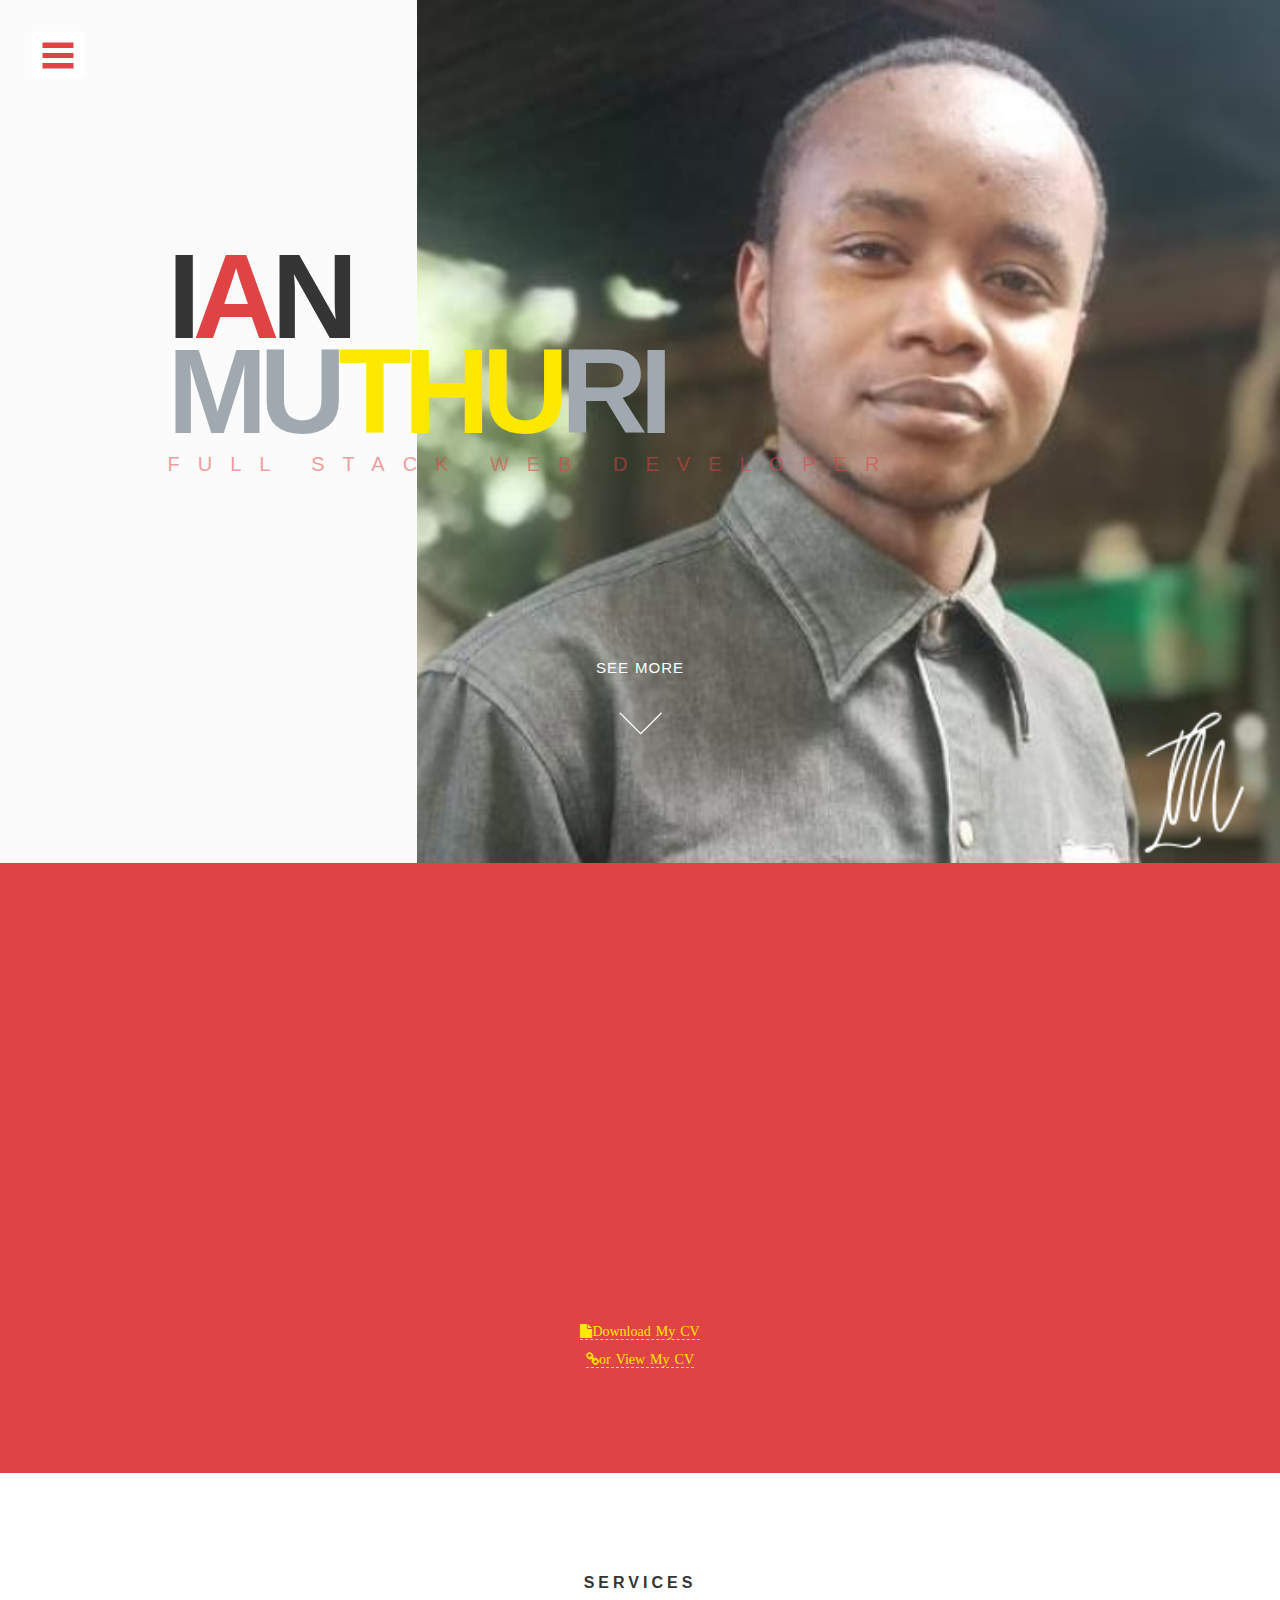
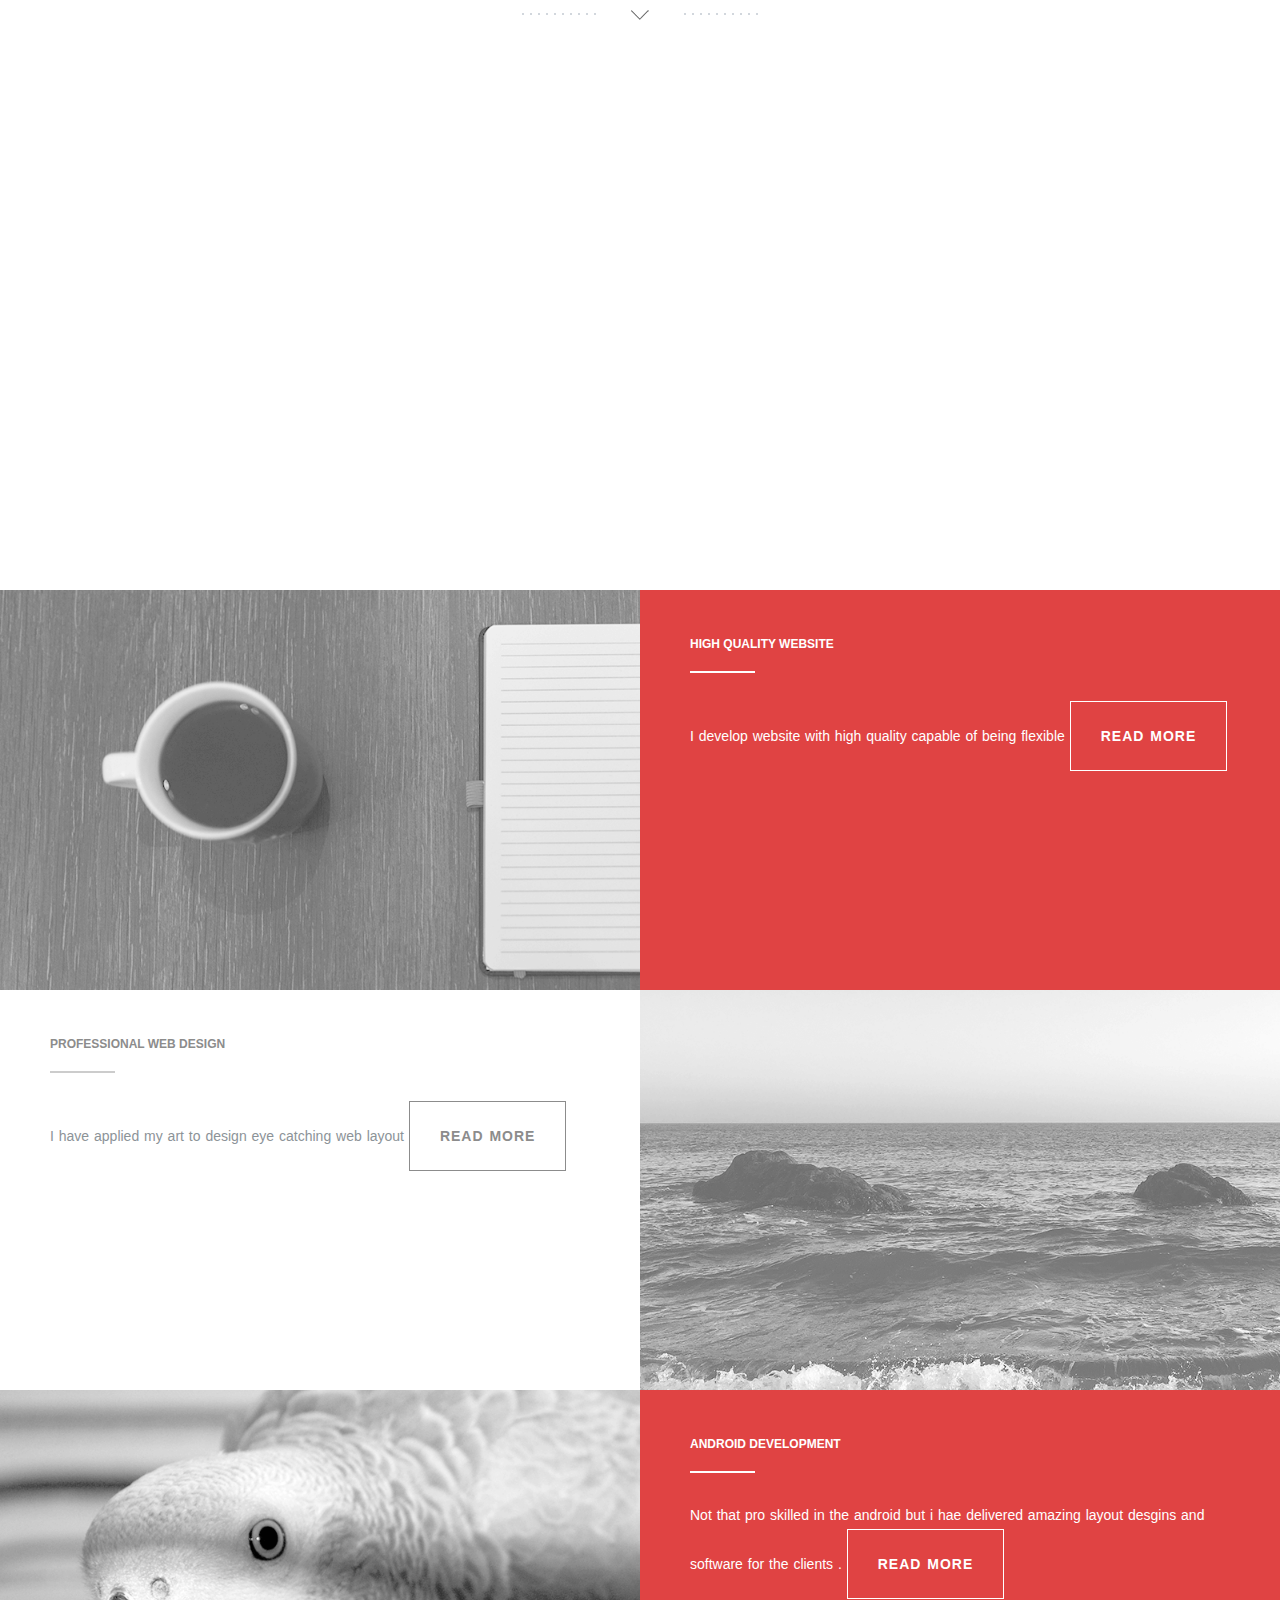
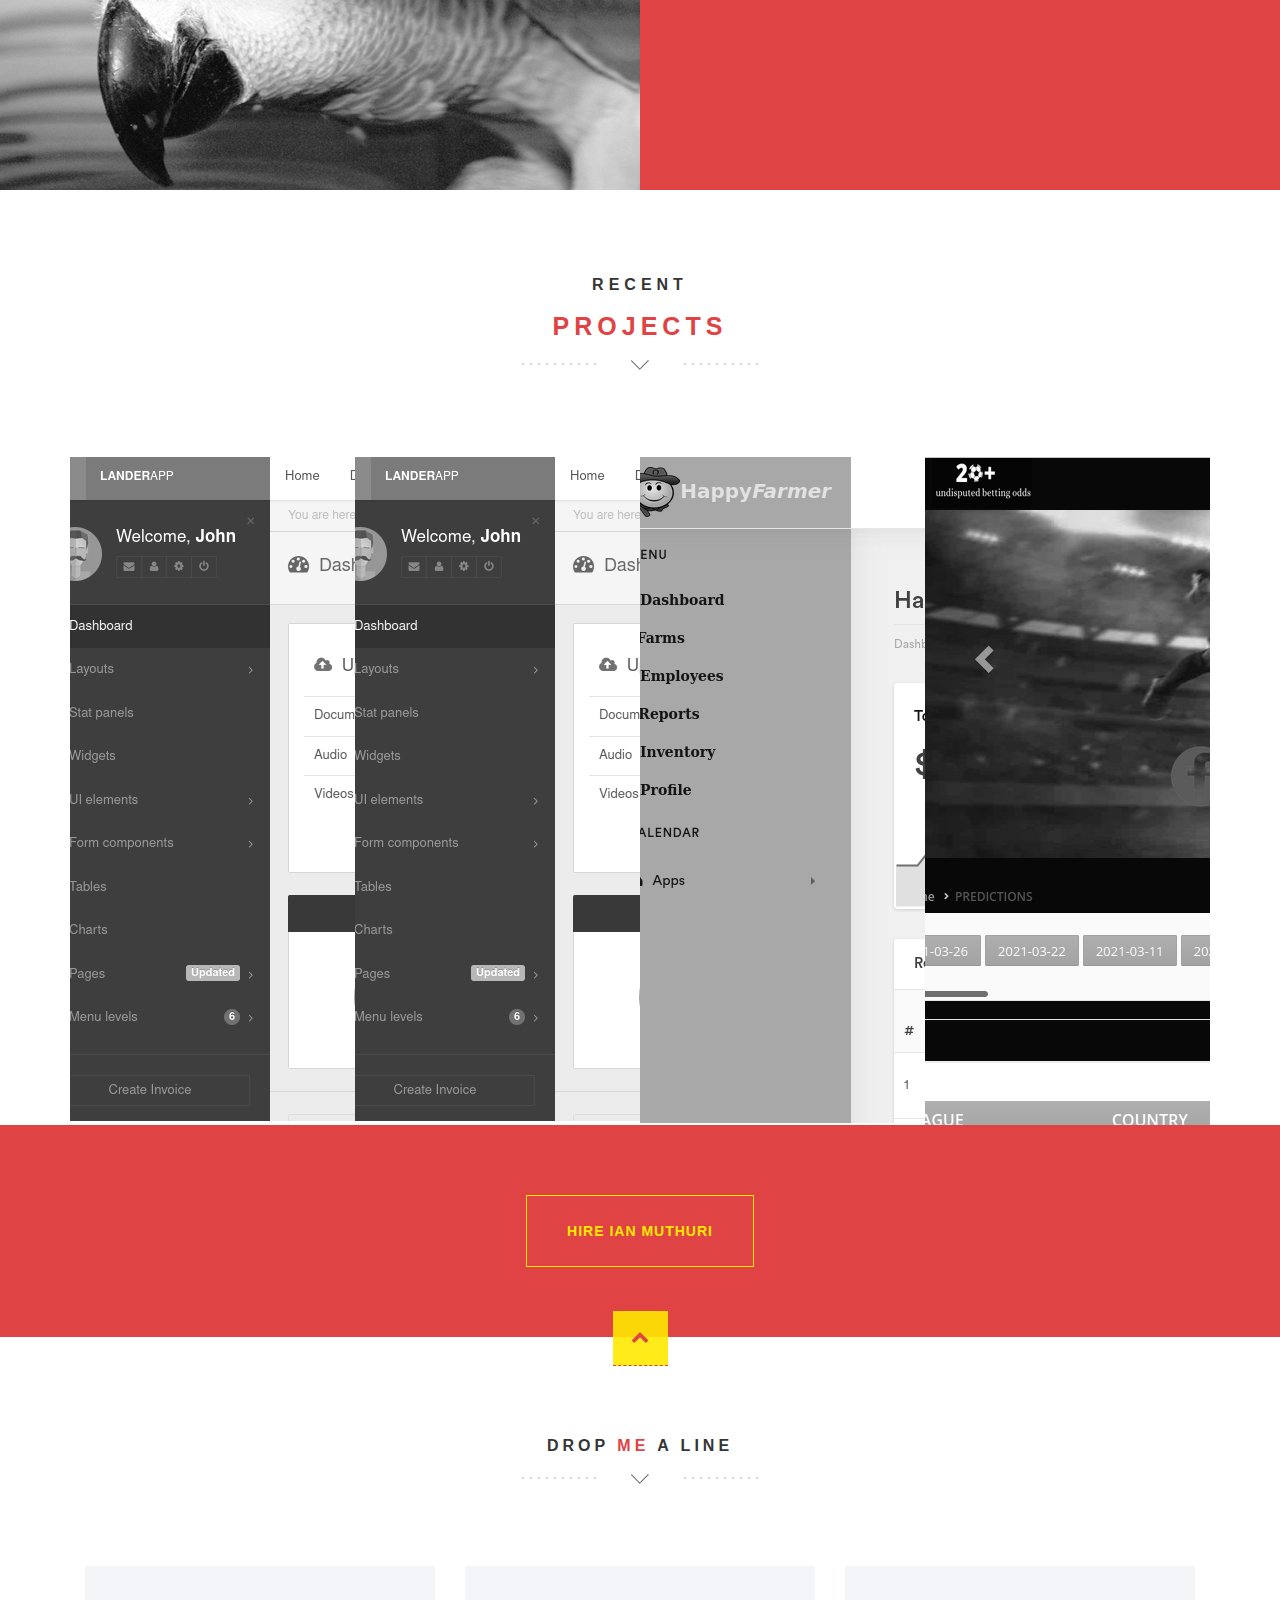
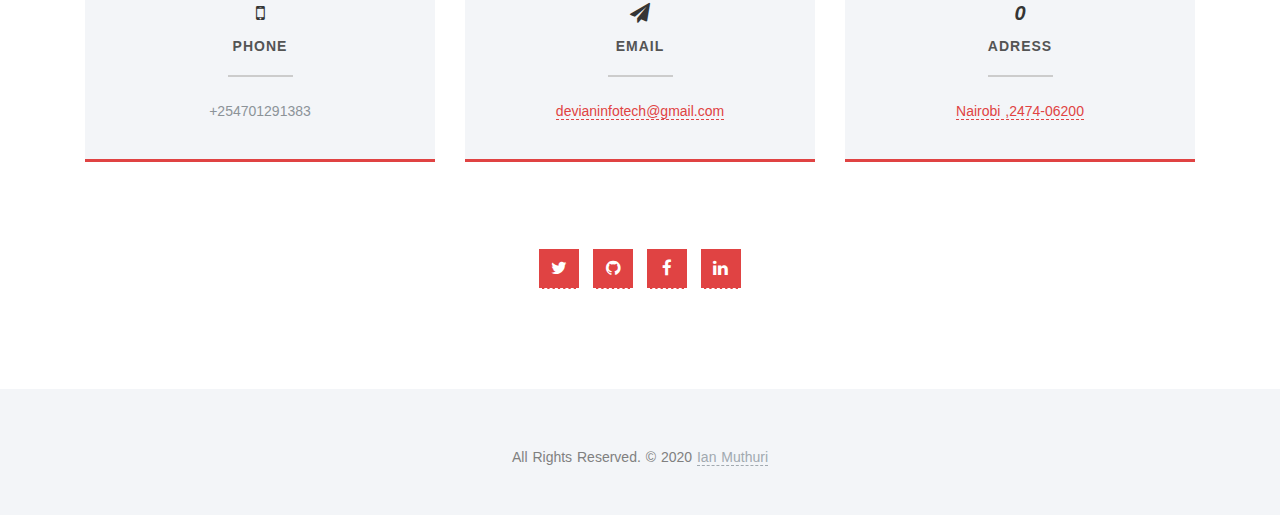
==== commit a67599f0: "portofolio" ====
--- a/page.html
+++ b/page.html
@@ -46,12 +46,12 @@
 				<nav class="menu">
 				    <!-- Menu Links -->
 					<div class="icon-list">
-						<a href="index.html#home"><i class="fa fa-fw fa-home"></i><span>Home</span></a>
-						<a href="index.html#about"><i class="fa fa-fw fa-quote-left"></i><span>About</span></a>
-						<a href="index.html#service"><i class="fa fa-fw fa-globe"></i><span>Service</span></a>
-						<a href="index.html#portfolio"><i class="fa fa-fw fa-picture-o"></i><span>Portfolio</span></a>
-						<!-- <a href="index.html#blog"><i class="fa fa-fw fa-rss"></i><span>Blog</span></a> -->
-						<a href="index.html#contact"><i class="fa fa-fw fa-envelope-o"></i><span>Contact</span></a>
+						<a href="page.html#home"><i class="fa fa-fw fa-home"></i><span>Home</span></a>
+						<a href="page.html#about"><i class="fa fa-fw fa-quote-left"></i><span>About</span></a>
+						<a href="page.html#service"><i class="fa fa-fw fa-globe"></i><span>Service</span></a>
+						<a href="page.html#portfolio"><i class="fa fa-fw fa-picture-o"></i><span>Portfolio</span></a>
+						<!-- <a href="page.html#blog"><i class="fa fa-fw fa-rss"></i><span>Blog</span></a> -->
+						<a href="page.html#contact"><i class="fa fa-fw fa-envelope-o"></i><span>Contact</span></a>
 					</div>
 				</nav>
 			    </div>
@@ -64,7 +64,7 @@
 			  <!-- Slider Button (don't edit!)-->
               <div class="row">
                 <div class="col-md-12 text-right navicon">
-                  <a id="nav-toggle" class="nav_slide_button" href="index.html#"><span></span></a>
+                  <a id="nav-toggle" class="nav_slide_button" href="page.html#"><span></span></a>
                 </div>
               </div>
 			  <!-- HEADER HEADLINE -->
@@ -80,7 +80,7 @@
 			  <!-- Learn More Button -->
               <div class="row">
                 <div class="col-md-6 col-md-offset-3 text-center">
-                  <a href="index.html#about" class="scrollto wow fadeInUp delay-5s ">
+                  <a href="page.html#about" class="scrollto wow fadeInUp delay-5s ">
 			            <p>SEE MORE</p>
 			            <p class="scrollto--arrow"><img src="img/scroll-down.png" alt="scroll down arrow"></p>
 			        </a>
@@ -143,7 +143,7 @@
           </div>
         </section>
 
-        <!-- <a href="index.html#about" class="scrollto wow fadeInUp delay-5s ">
+        <!-- <a href="page.html#about" class="scrollto wow fadeInUp delay-5s ">
           <p>SEE MORE</p>
           <p class="scrollto--arrow"><img src="img/scroll-down.png" alt="scroll down arrow"></p>
       </a> -->
@@ -210,7 +210,7 @@
 				<div class="col-md-6 about-text">
 					<h6>High quality Website</h6><!-- headline-->
 					<p>I develop website with high quality capable of being flexible
-            <a href="index.html#team" class="weight-outline-btn">Read more</a><!-- read more button  -->			
+            <a href="page.html#team" class="weight-outline-btn">Read more</a><!-- read more button  -->			
 				</div>
 			</div>
 			<!-- About 2 -->
@@ -218,7 +218,7 @@
 				<div class="col-md-6 about-text">
 					<h6>Professional web Design</h6><!-- Headline -->
 					<p>I have applied my art to design eye catching web layout
-            	<a href="index.html#team" class="weight-outline-btn">Read more</a>	<!-- read more button  -->				
+            	<a href="page.html#team" class="weight-outline-btn">Read more</a>	<!-- read more button  -->				
 				</div>
 				<div class="col-md-6 nopadding features-intro-img">
 					<div class="about-image" style="background-image:url(img/about2.png)"></div><!-- about image 2 -->
@@ -232,7 +232,7 @@
 				<div class="col-md-6 about-text">
 					<h6>Android Development</h6><!-- Headline-->
 					<p>Not that pro skilled in the android but i hae delivered amazing layout desgins and software for the clients .
-            	<a href="index.html#team" class="weight-outline-btn">Read more</a><!-- read more button  -->					
+            	<a href="page.html#team" class="weight-outline-btn">Read more</a><!-- read more button  -->					
 				</div>
 			</div>
 		</div>
@@ -262,12 +262,13 @@
   				 
           <!-- PORTFOLIO ITEM 1 -->
           <div class="col-md-3 col-sm-6">
-              <div class="overlay-effect effects clearfix">
-                  <div class="img">
-                      <a href="img/new/4.png" data-lightbox="roadtrip" title="CashCow - Livestock Farm Management Sytsem.<a href='https://cash-cow.herokuapp.com'>Click here to View</a>"><img class="grayscale" src="img/new/4.png" alt="Portfolio Item"></a>
-                  </div>
-              </div>
-          </div>
+          <div class="overlay-effect effects clearfix">
+            <div class="img">
+              <a href="img/new/3.png" data-lightbox="roadtrip" title="Lander-App -Responsive Framework.<a href='https://ian-muthuri-lander-app.herokuapp.com'>Click here to View</a>"><img class="grayscale" src="img/new/3.png" alt="Portfolio Item"></a>
+          </div>
+          </div>
+      </div>
+          
   	    <!-- PORTFOLIO ITEM END -->
   	
   	    <!-- PORTFOLIO ITEM 2 -->
@@ -316,7 +317,7 @@
           <div class="container">
             <div class="row">
               <div class="col-md-12">
-                <a href="index.html#contact" class="outline-btn">Hire Ian Muthuri</a>
+                <a href="page.html#contact" class="outline-btn">Hire Ian Muthuri</a>
               </div>
             </div>
           </div>
@@ -337,7 +338,7 @@
         =========================== -->
         <section class="text-center section-padding contact-wrap" id="contact">
 		  <!-- To Top Button -->
-          <a href="index.html#top" class="up-btn"><i class="fa fa-chevron-up"></i></a>
+          <a href="page.html#top" class="up-btn"><i class="fa fa-chevron-up"></i></a>
           <div class="container">
 		    <!-- Headline -->
             <div class="row">
@@ -364,13 +365,13 @@
               <div class="col-md-4">
                 <div class="dark-box box-hover">
                   <h2><i class="fa fa-paper-plane"></i><span>Email</span></h2>
-                  <p><a href="index.html#">devianinfotech@gmail.com</a></p>
+                  <p><a href="page.html#">devianinfotech@gmail.com</a></p>
                 </div>
               </div>
               <div class="col-md-4">
                 <div class="dark-box box-hover">
                   <h2><i >0</i><span>Adress</span></h2>
-                  <p><a href="index.html#">Nairobi ,2474-06200</a></p>
+                  <p><a href="page.html#">Nairobi ,2474-06200</a></p>
                 </div>
               </div>
             </div>
@@ -403,7 +404,7 @@
           <div class="container">
             <div class="row">
               <div class="col-md-12 text-center">
-                <p>All Rights Reserved. &copy; 2020 <a href="http://www.themewagon.com">Ian Muthuri</a>
+                <p>All Rights Reserved. &copy; 2020 <a href="https://ianmuthuri.herokuapp.com">Ian Muthuri</a>
               </div>
             </div>
           </div>
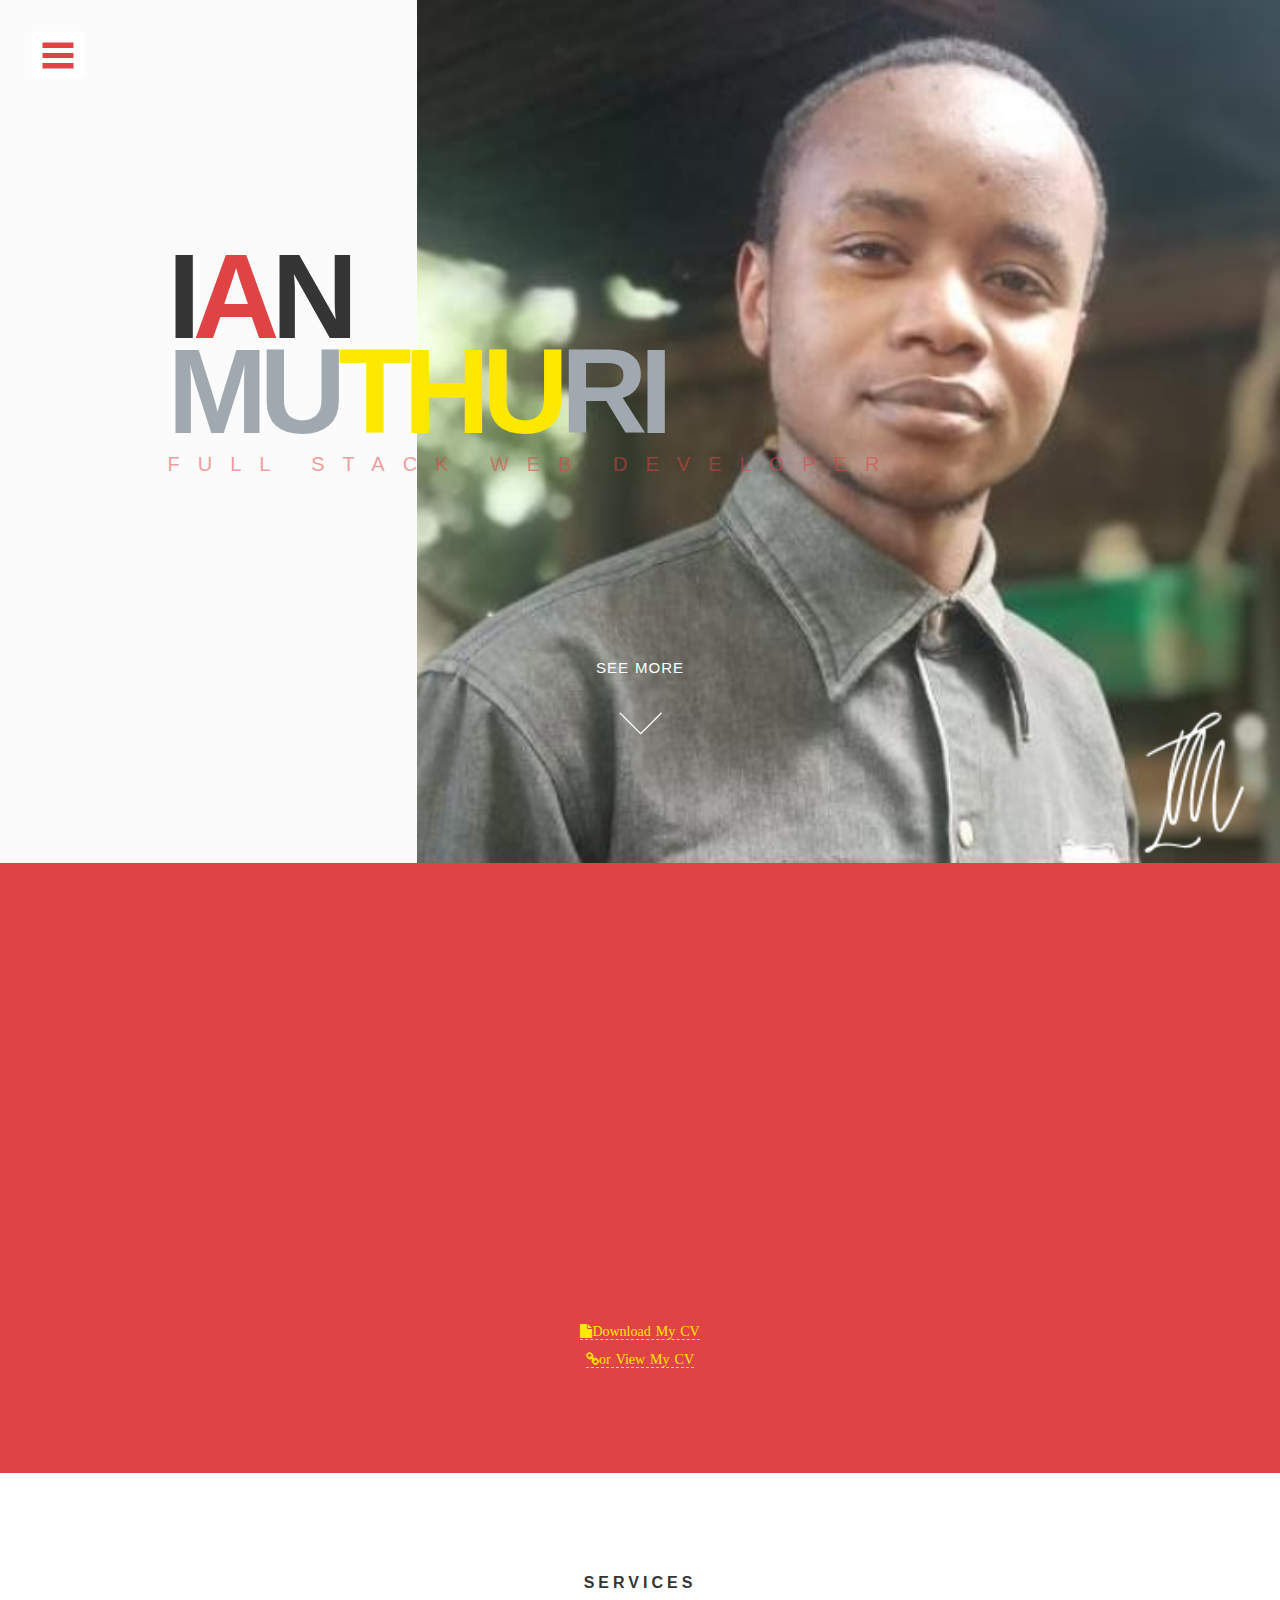
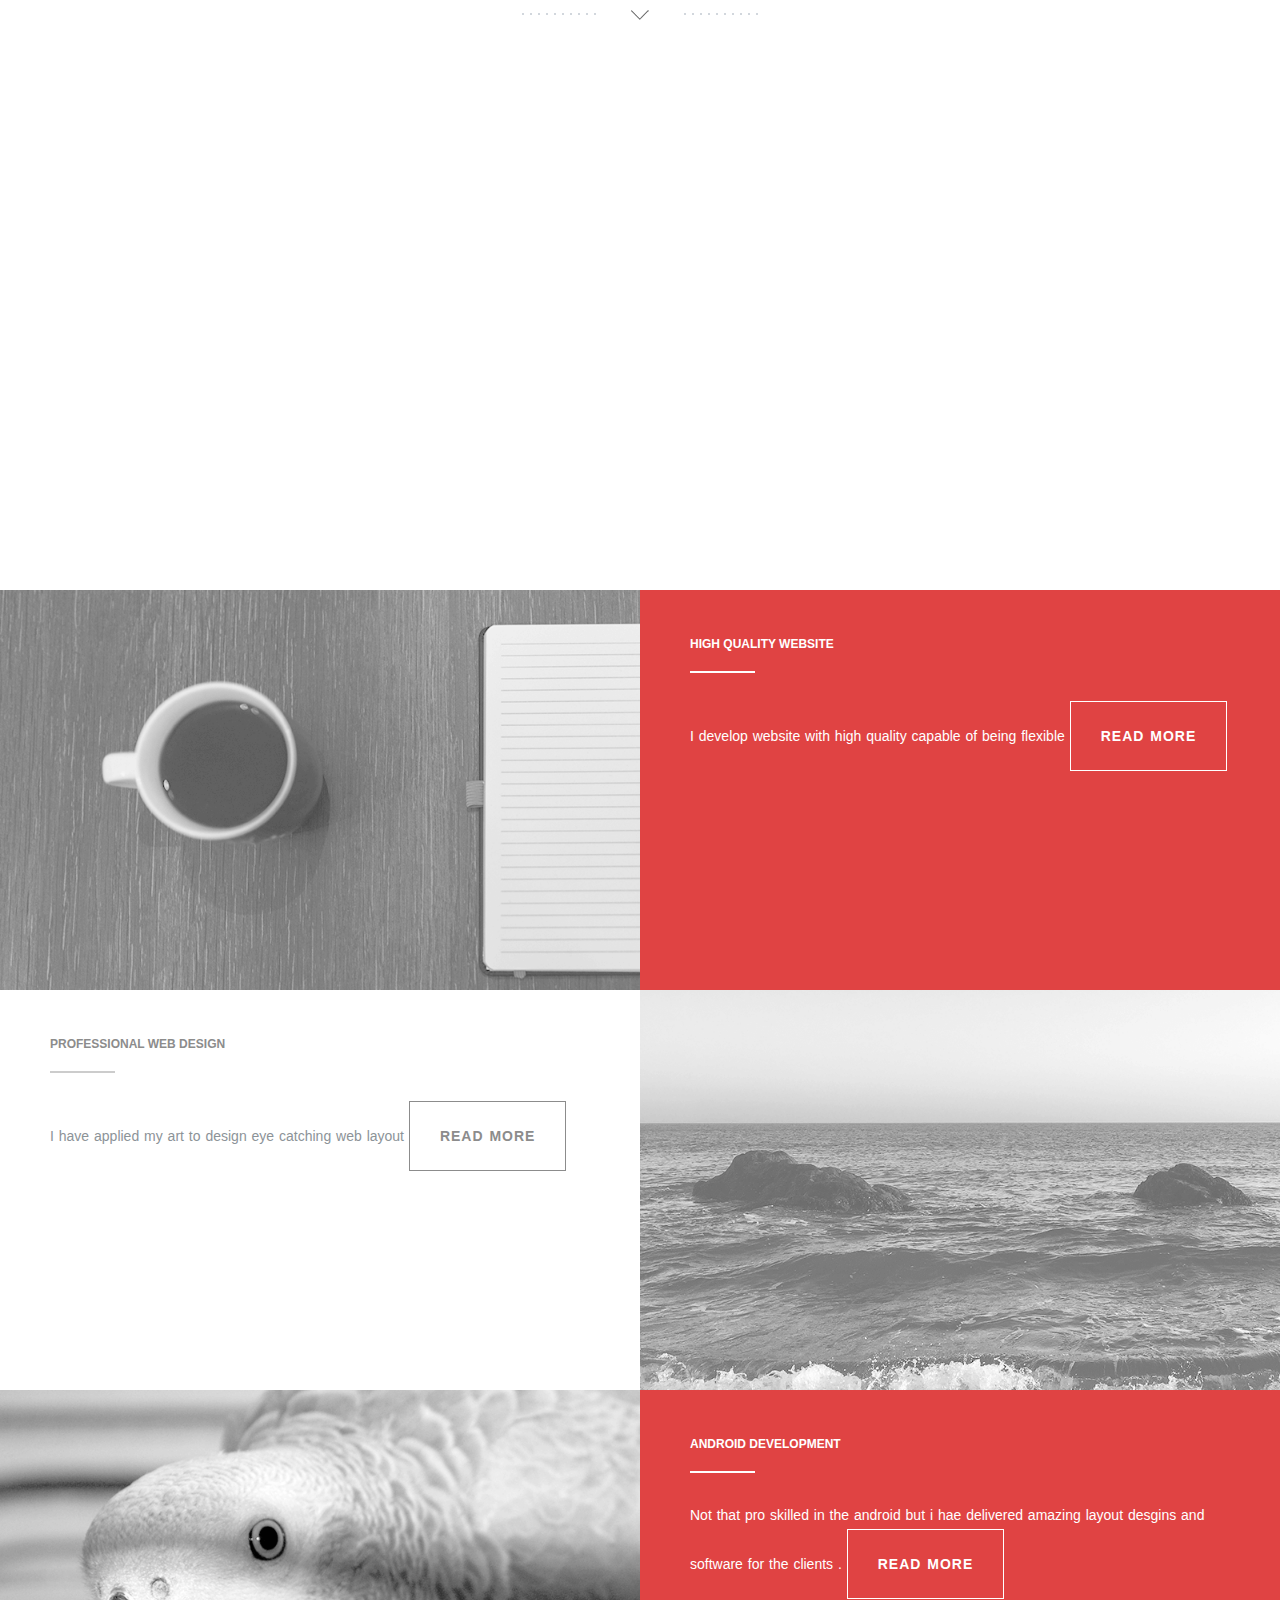
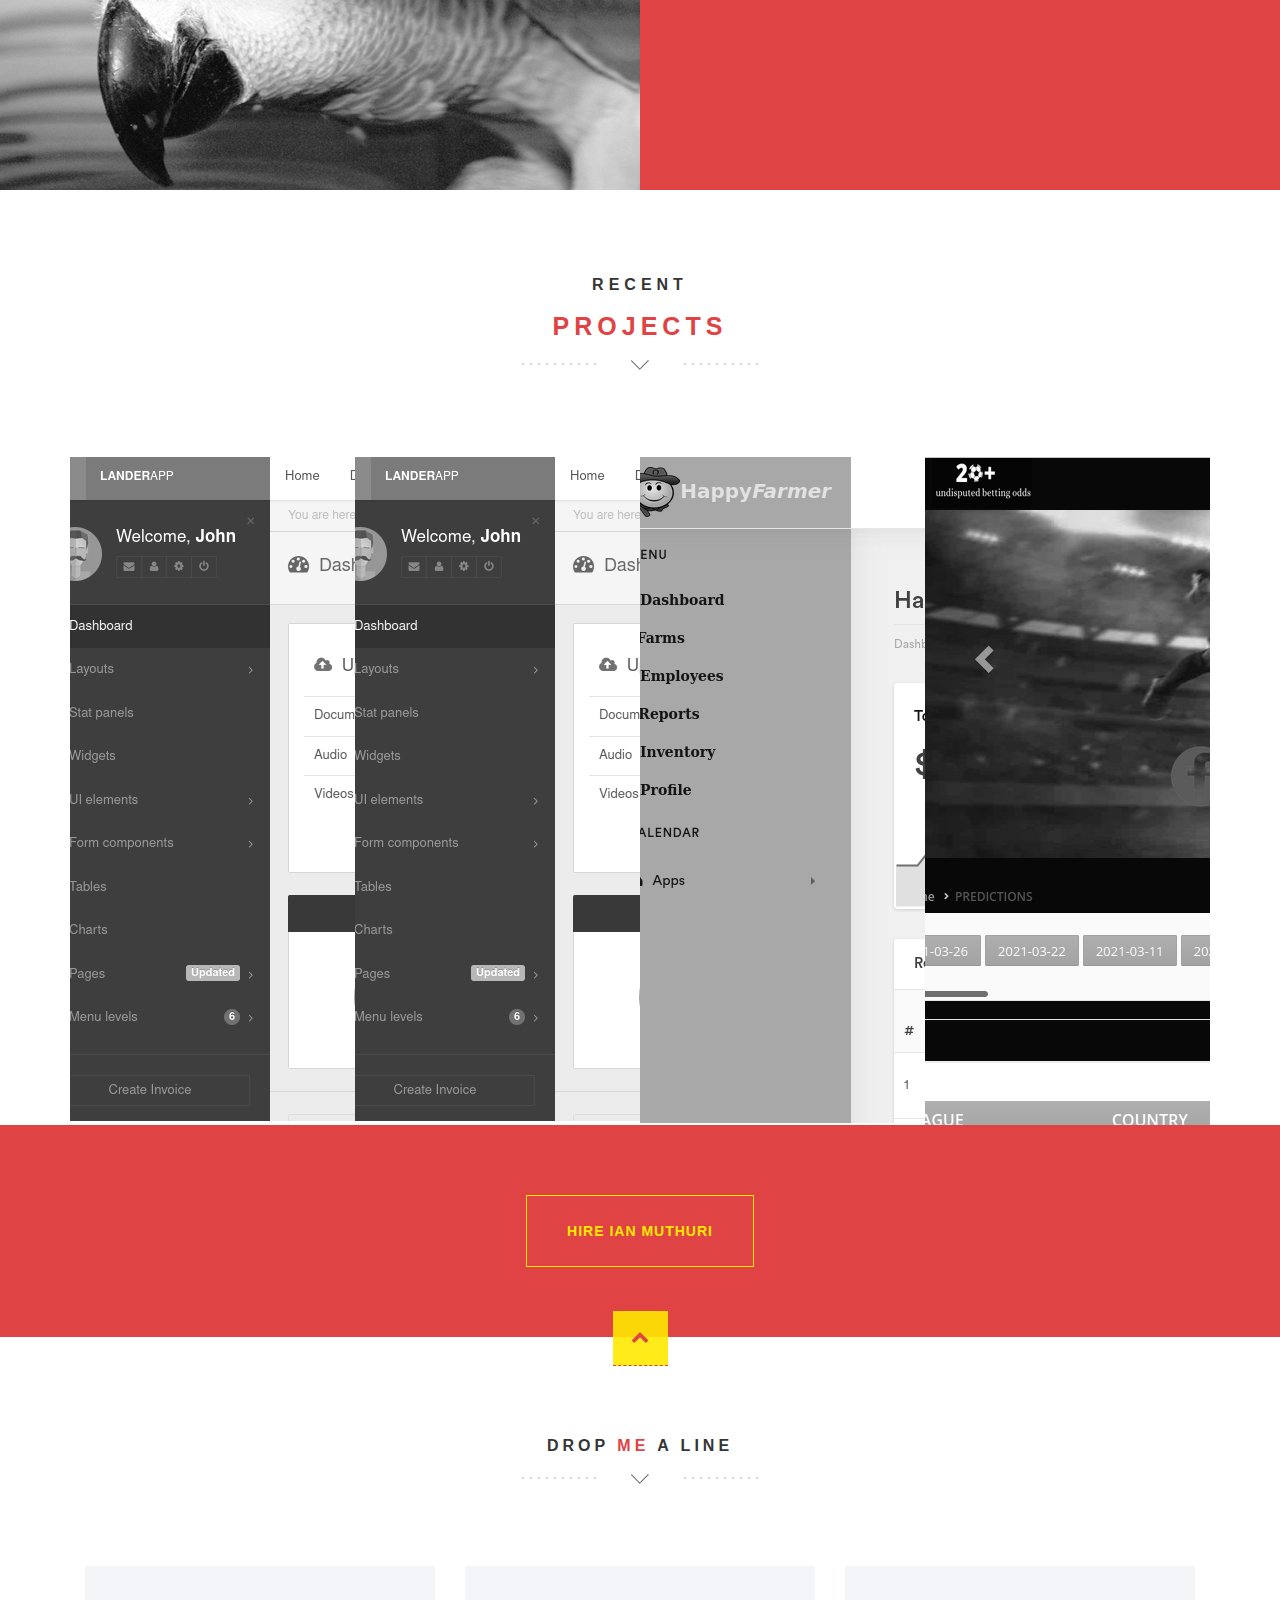
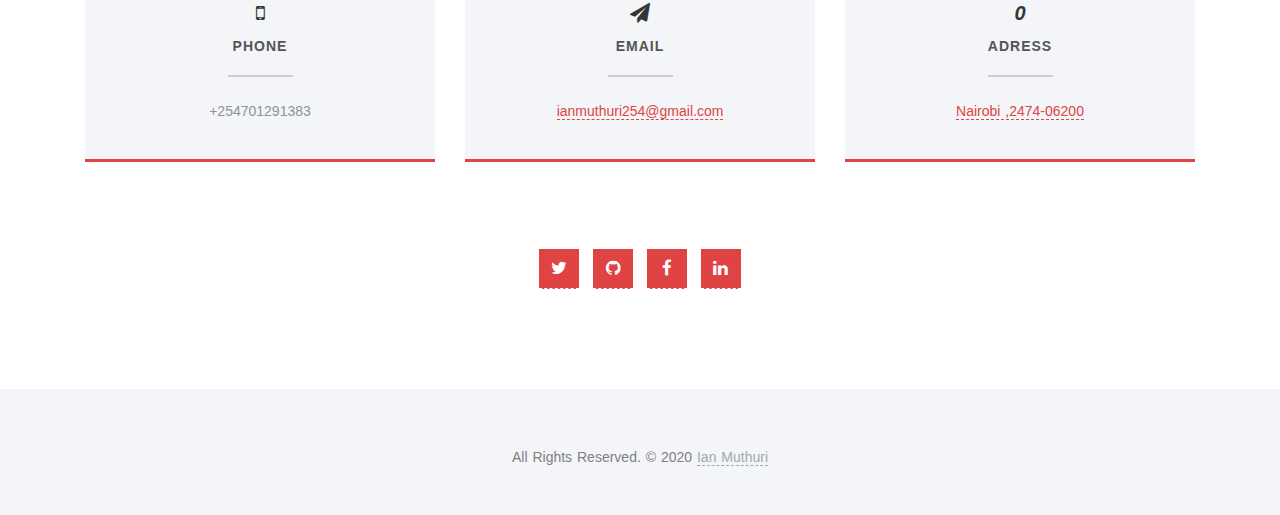
==== commit 318f9722: "master" ====
--- a/page.html
+++ b/page.html
@@ -365,7 +365,7 @@
               <div class="col-md-4">
                 <div class="dark-box box-hover">
                   <h2><i class="fa fa-paper-plane"></i><span>Email</span></h2>
-                  <p><a href="page.html#">devianinfotech@gmail.com</a></p>
+                  <p><a href="page.html#">ianmuthuri254@gmail.com</a></p>
                 </div>
               </div>
               <div class="col-md-4">
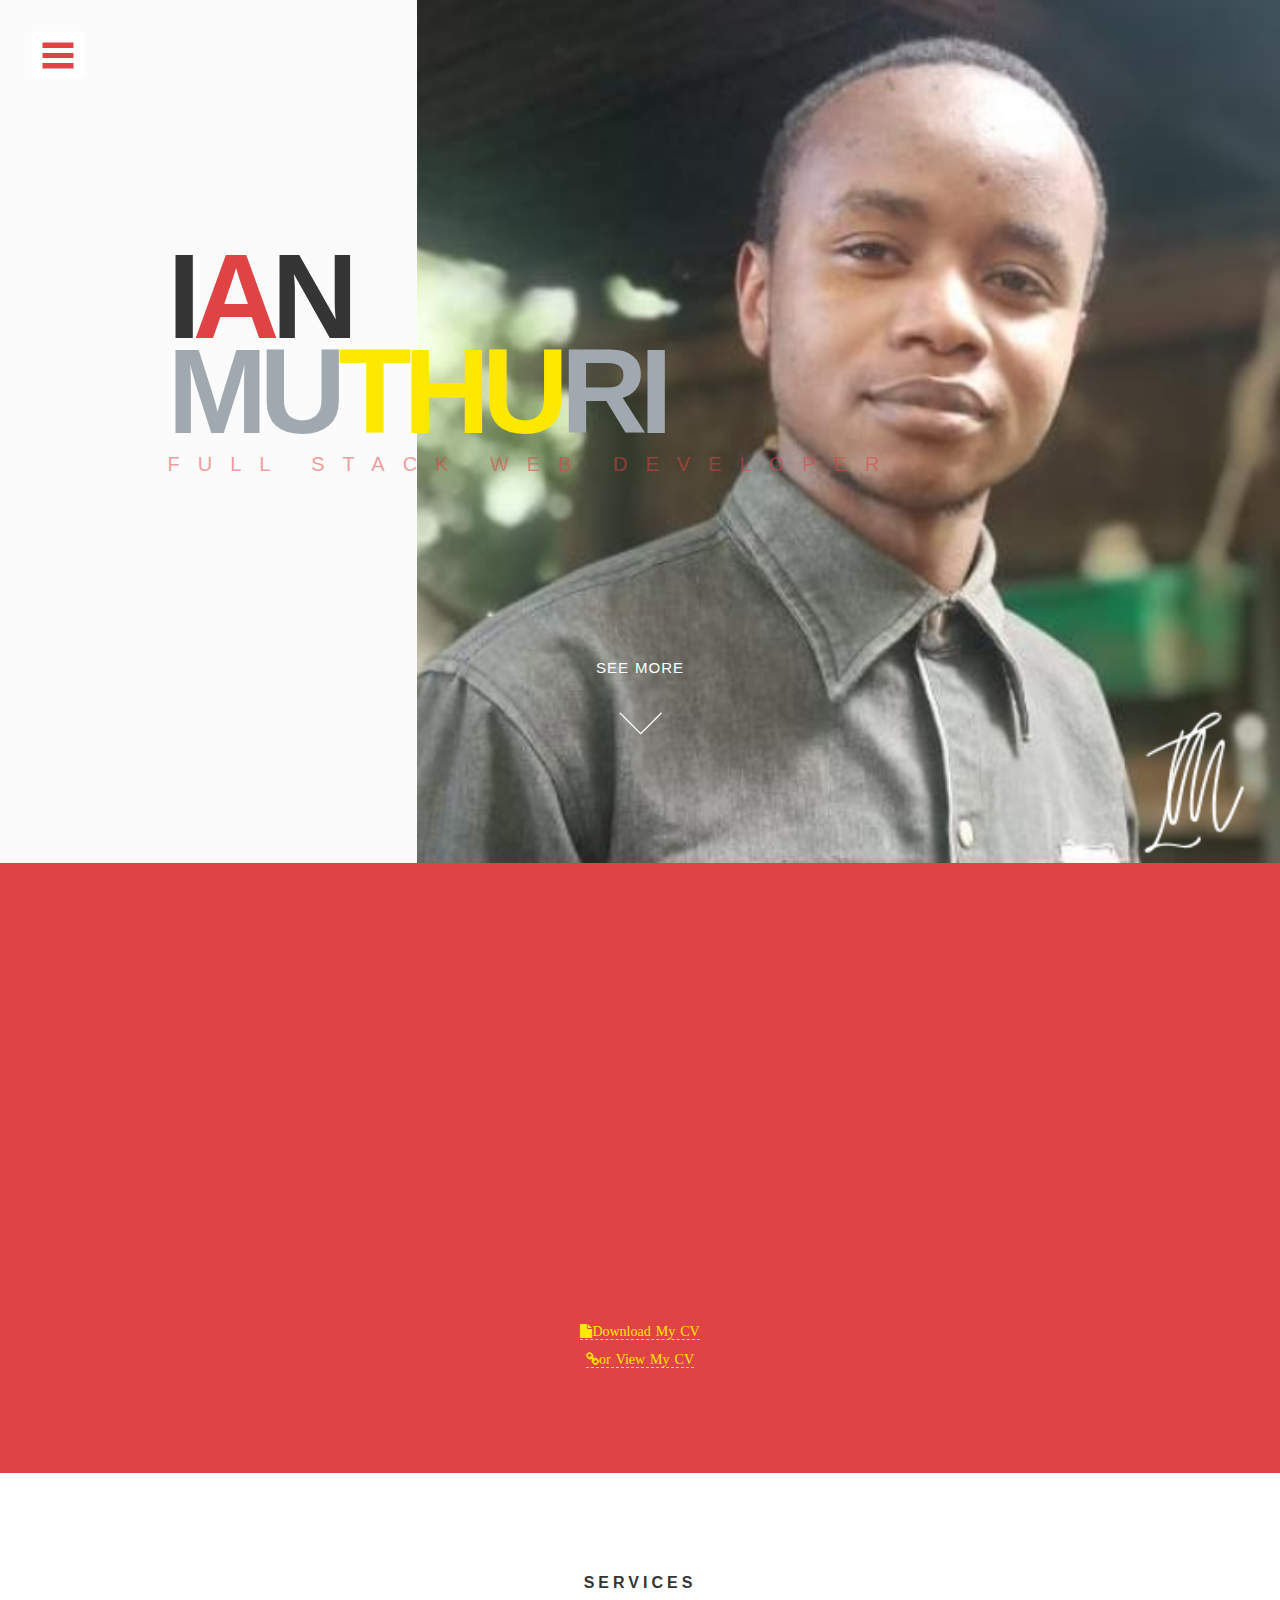
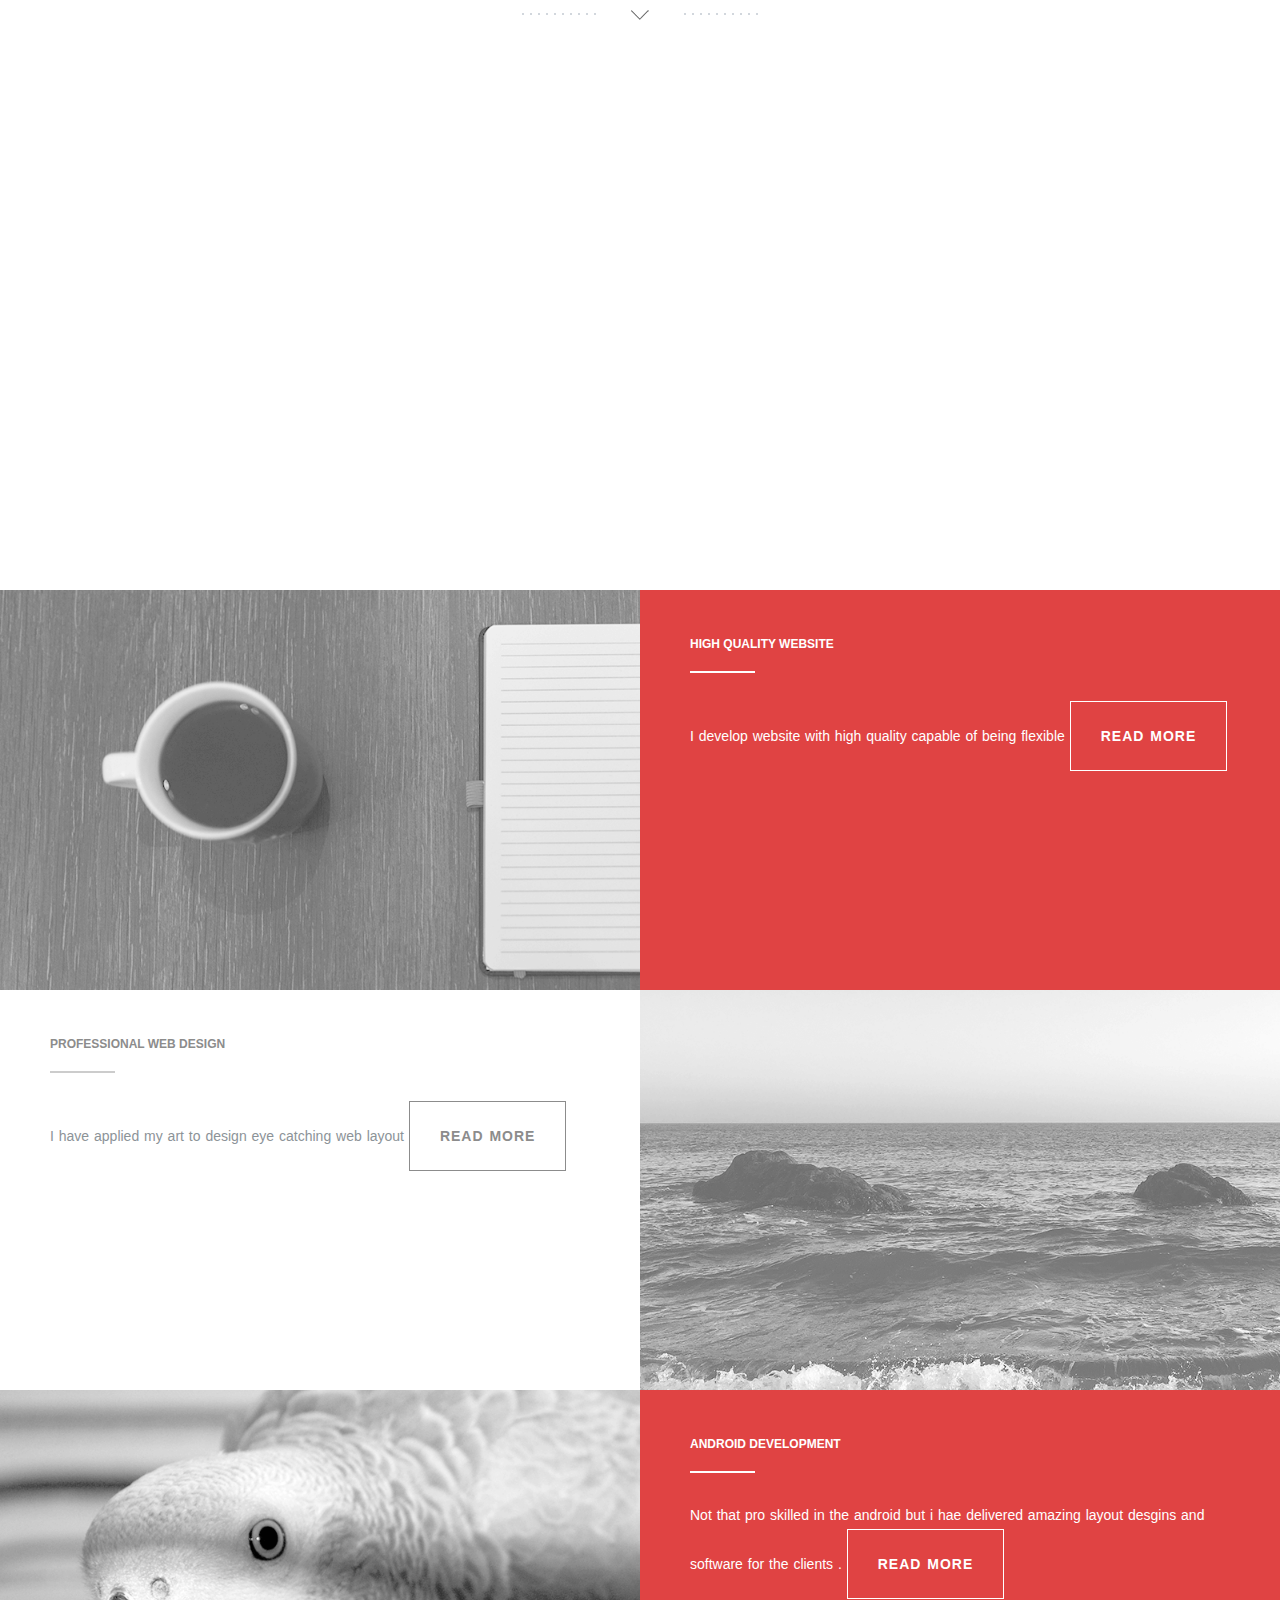
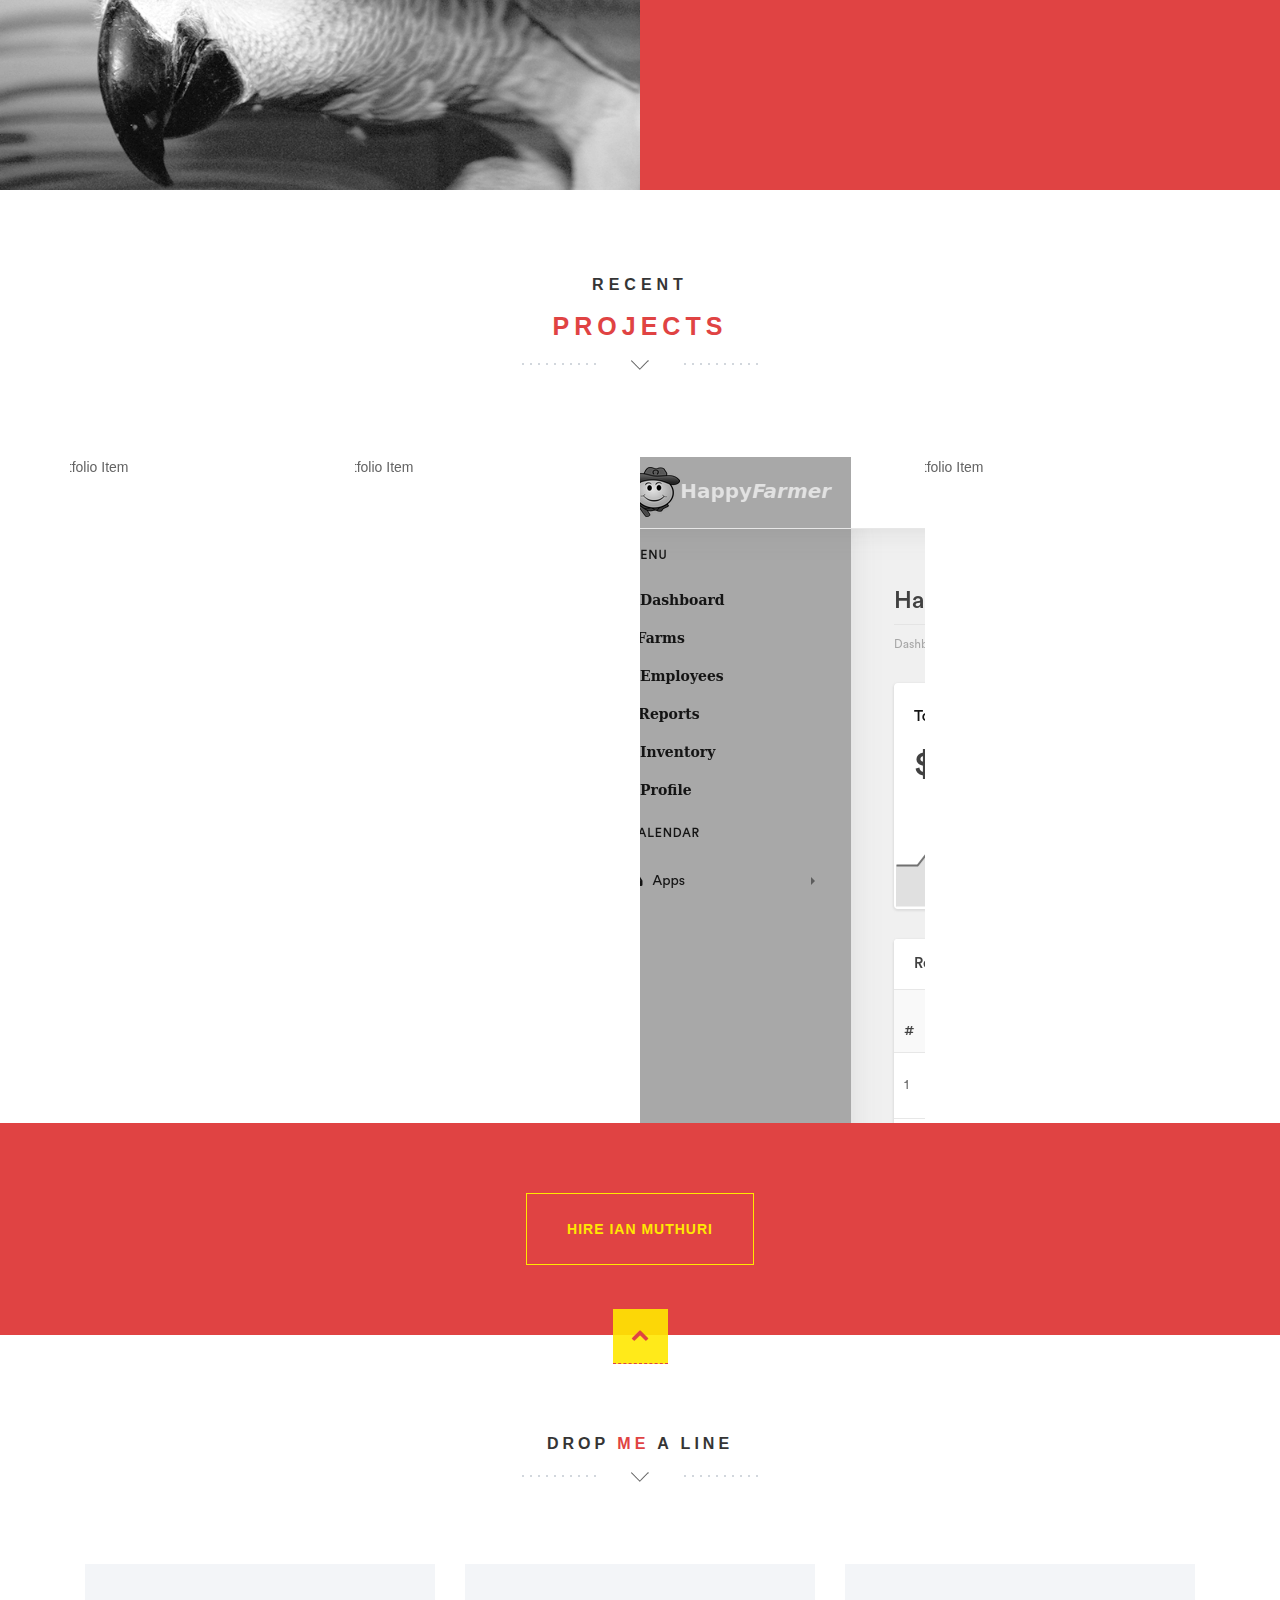
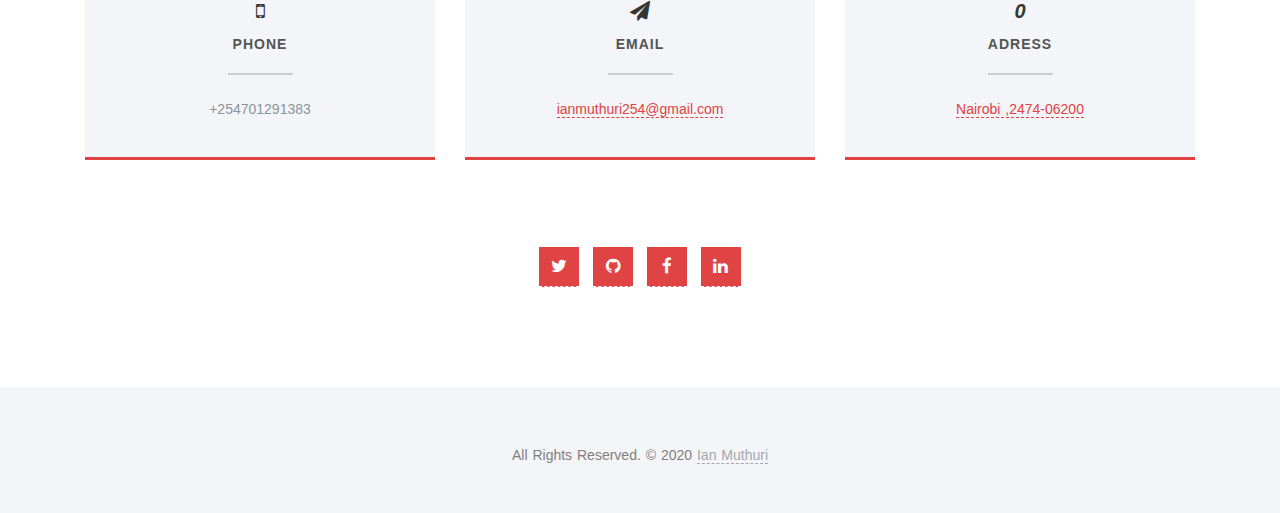
==== commit e3e6a491: "happyfarmer" ====
--- a/page.html
+++ b/page.html
@@ -264,7 +264,7 @@
           <div class="col-md-3 col-sm-6">
           <div class="overlay-effect effects clearfix">
             <div class="img">
-              <a href="img/new/3.png" data-lightbox="roadtrip" title="Lander-App -Responsive Framework.<a href='https://ian-muthuri-lander-app.herokuapp.com'>Click here to View</a>"><img class="grayscale" src="img/new/3.png" alt="Portfolio Item"></a>
+              <a href="img/new/nltk.png" data-lightbox="roadtrip" title="Natural Language processing Using nltk .<a href='https://github.com/ianSurii/nltk/blob/main/Index(1).ipynb'>Click here to View</a>"><img class="grayscale" src="img/new/nltk.png" alt="Portfolio Item"></a>
           </div>
           </div>
       </div>
@@ -275,7 +275,7 @@
         <div class="col-md-3 col-sm-6">
           <div class="overlay-effect effects clearfix">
             <div class="img">
-              <a href="img/new/3.png" data-lightbox="roadtrip" title="Lander-App -Responsive Framework.<a href='https://ian-muthuri-lander-app.herokuapp.com'>Click here to View</a>"><img class="grayscale" src="img/new/3.png" alt="Portfolio Item"></a>
+              <a href="img/new/stock.png" data-lightbox="roadtrip" title="STOCK SENTIMENTAL ANALYSIS.<a href='https://github.com/ianSurii/Stock_Sentimental_Analysis/blob/main/Stocks_Sentiment_Analysis.ipynb'>Click here to View</a>"><img class="grayscale" src="img/new/stock.png" alt="Portfolio Item"></a>
           </div>
           </div>
       </div>
@@ -285,7 +285,7 @@
           <div class="col-md-3 col-sm-6">
               <div class="overlay-effect effects clearfix">
                 <div class="img">
-                  <a href="img/new/2.png" data-lightbox="roadtrip" title="Happy Farmer - Farm Management Systemt.<a href='https://database-happyfarmer.herokuapp.com/dashboard.php?user=itadmin'>Click here to View</a>"><img class="grayscale" src="img/new/2.png" alt="Portfolio Item"></a>
+                  <a href="img/new/2.png" data-lightbox="roadtrip" title="Happy Farmer - Farm Management Systemt.<a href='https://database-happyfarmer.herokuapp.com/index.php?user=itadmin'>Click here to View</a>"><img class="grayscale" src="img/new/2.png" alt="Portfolio Item"></a>
               </div>
               </div>
           </div>
@@ -295,7 +295,7 @@
         <div class="col-md-3 col-sm-6">
           <div class="overlay-effect effects clearfix">
             <div class="img">
-              <a href="img/new/1.png" data-lightbox="roadtrip" title="Undisputed Odds - Clients website.<a href='https://20plusundisputedodds.com/'>Click here to View</a>"><img class="grayscale" src="img/new/1.png" alt="Portfolio Item"></a>
+              <a href="img/breastcancer.png" data-lightbox="roadtrip" title="BreastCancer Model - Clients website.<a href='https://breastcancermodel.herokuapp.com/'>Click here to View</a>"><img class="grayscale" src="img/breastcancer.png" alt="Portfolio Item"></a>
           </div>
           </div>
       </div>
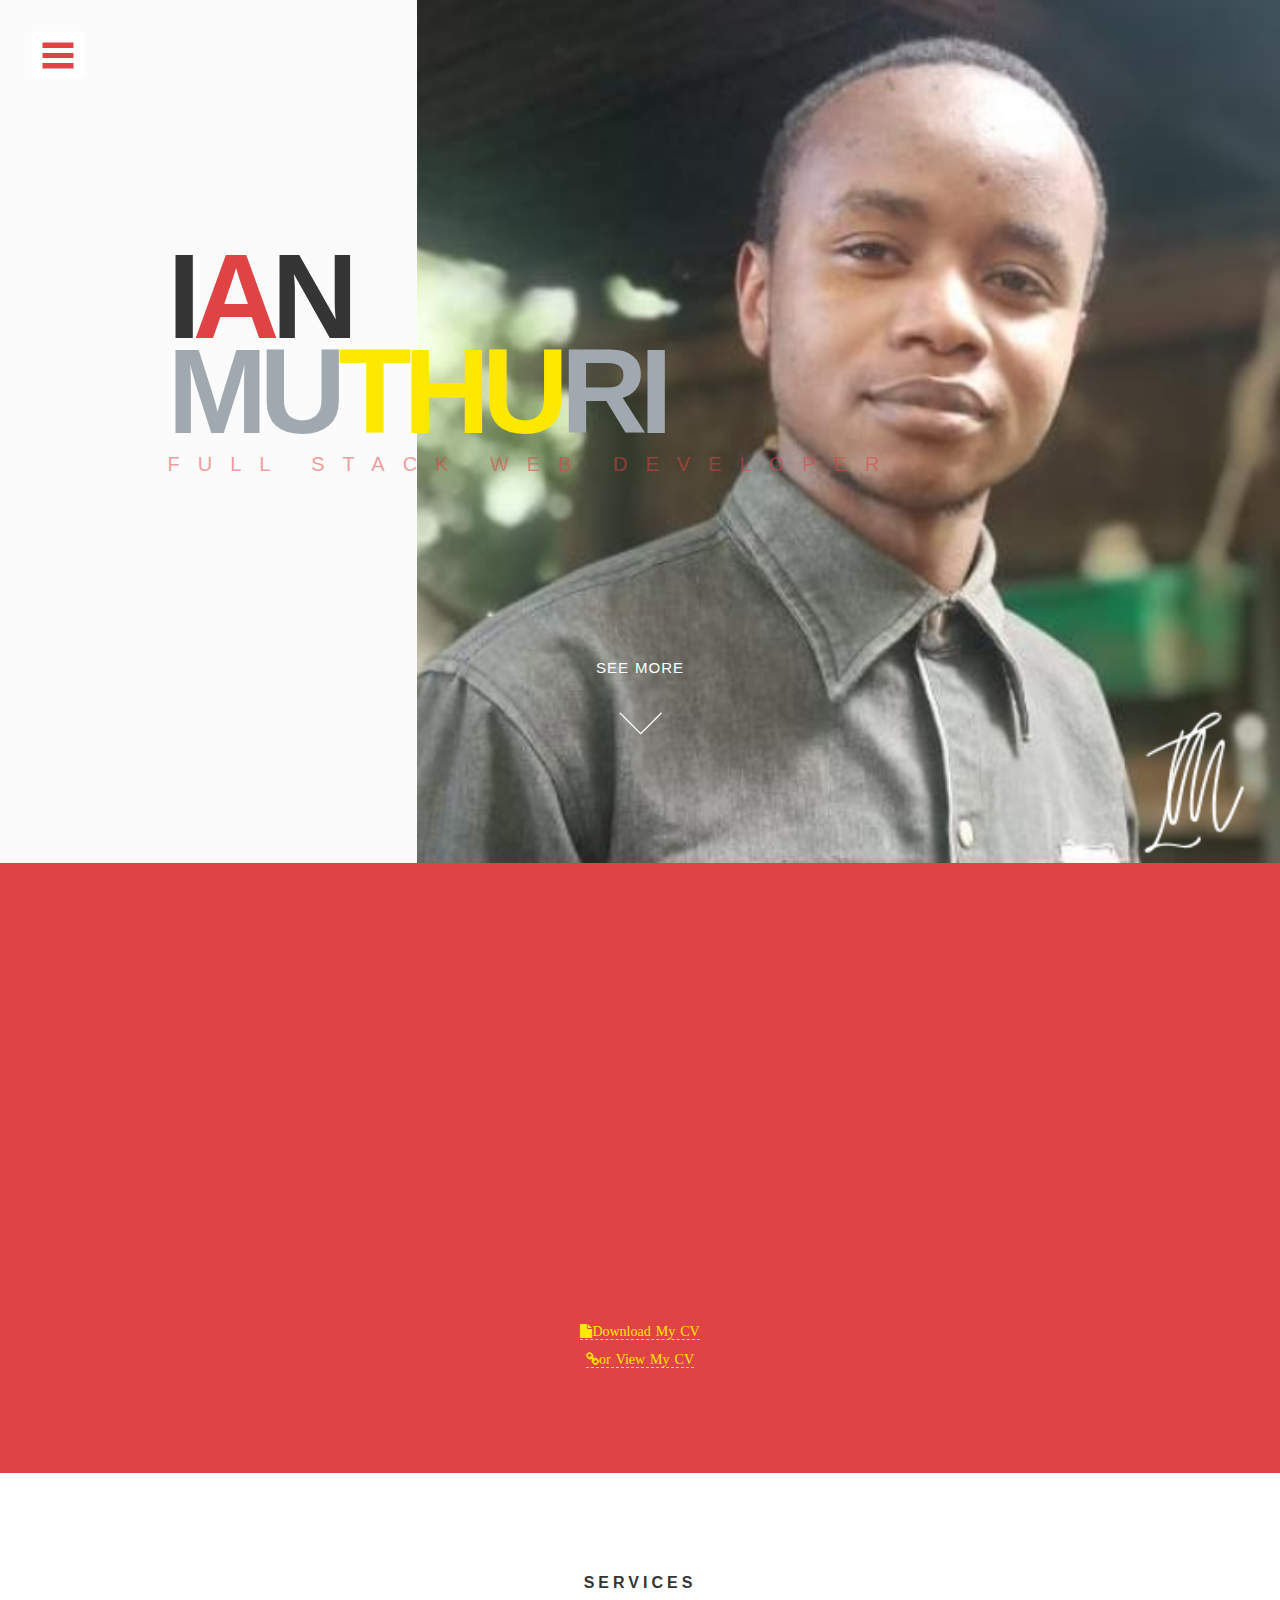
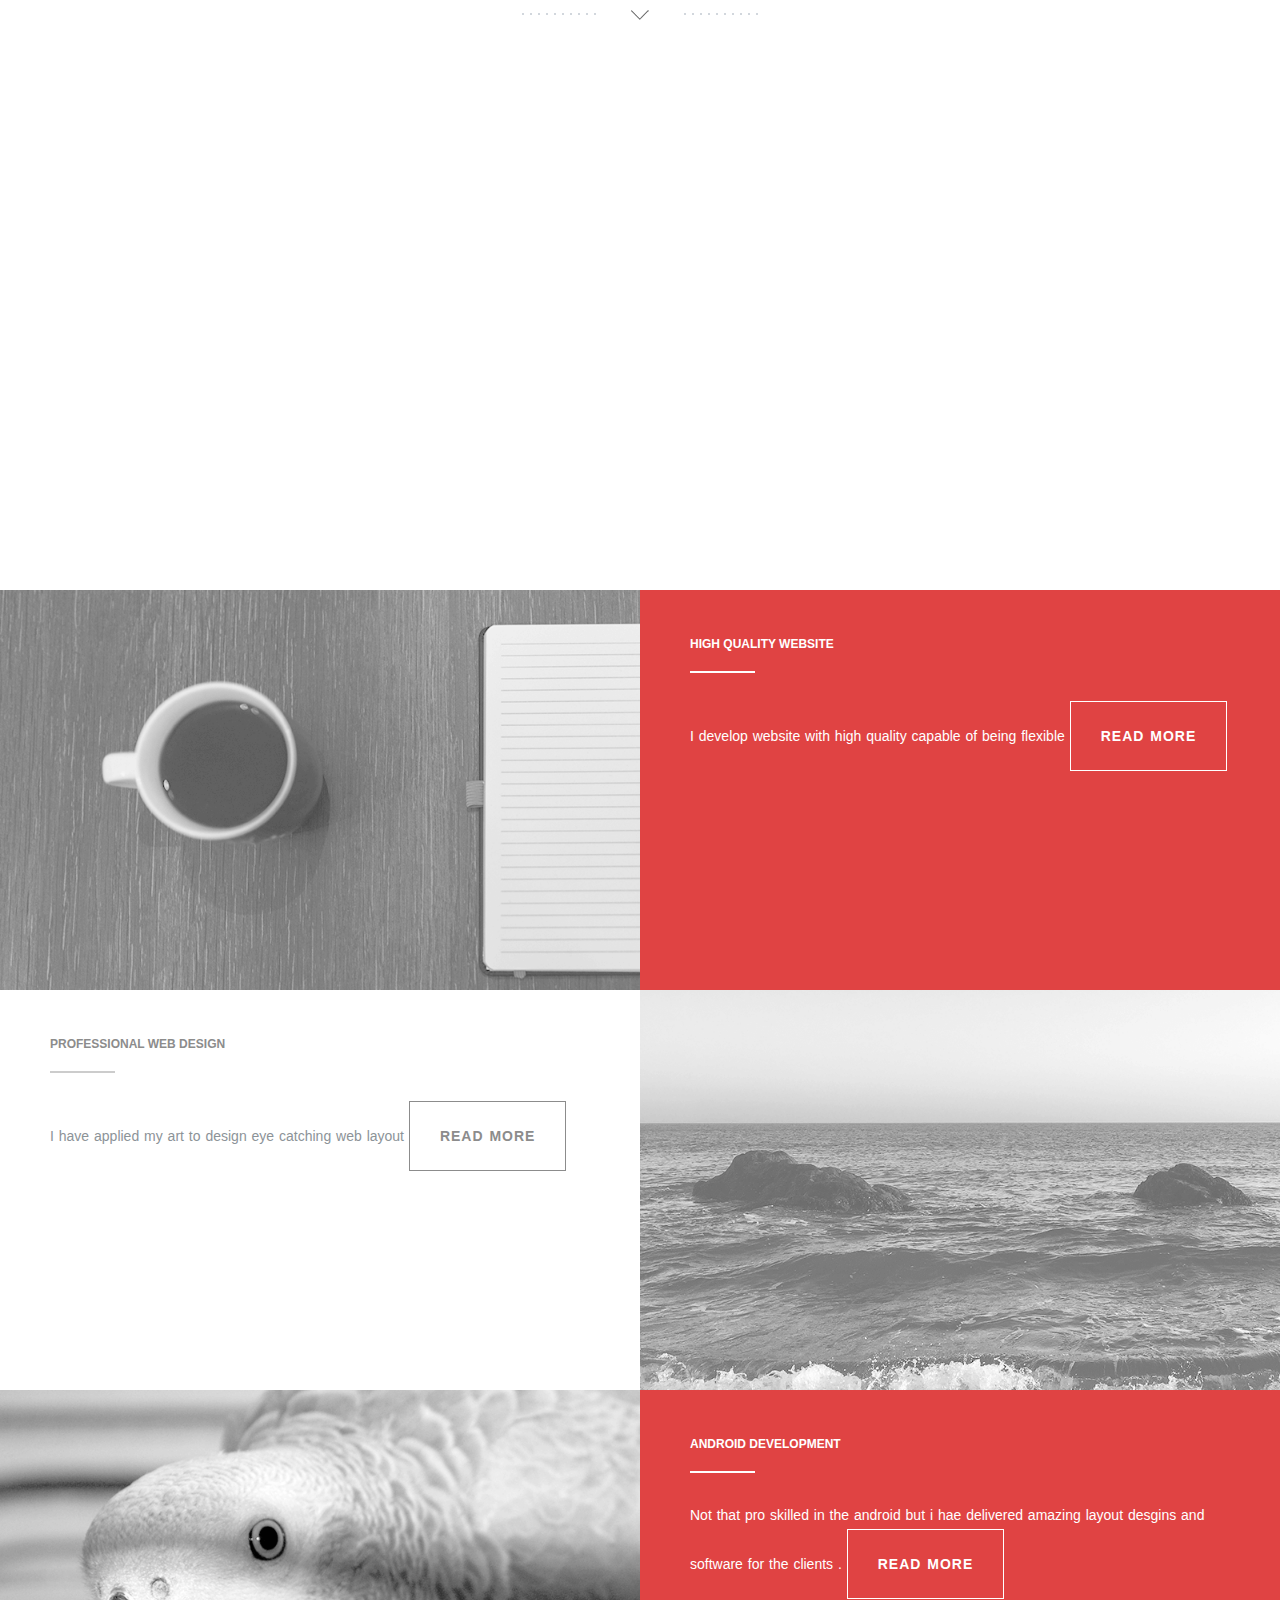
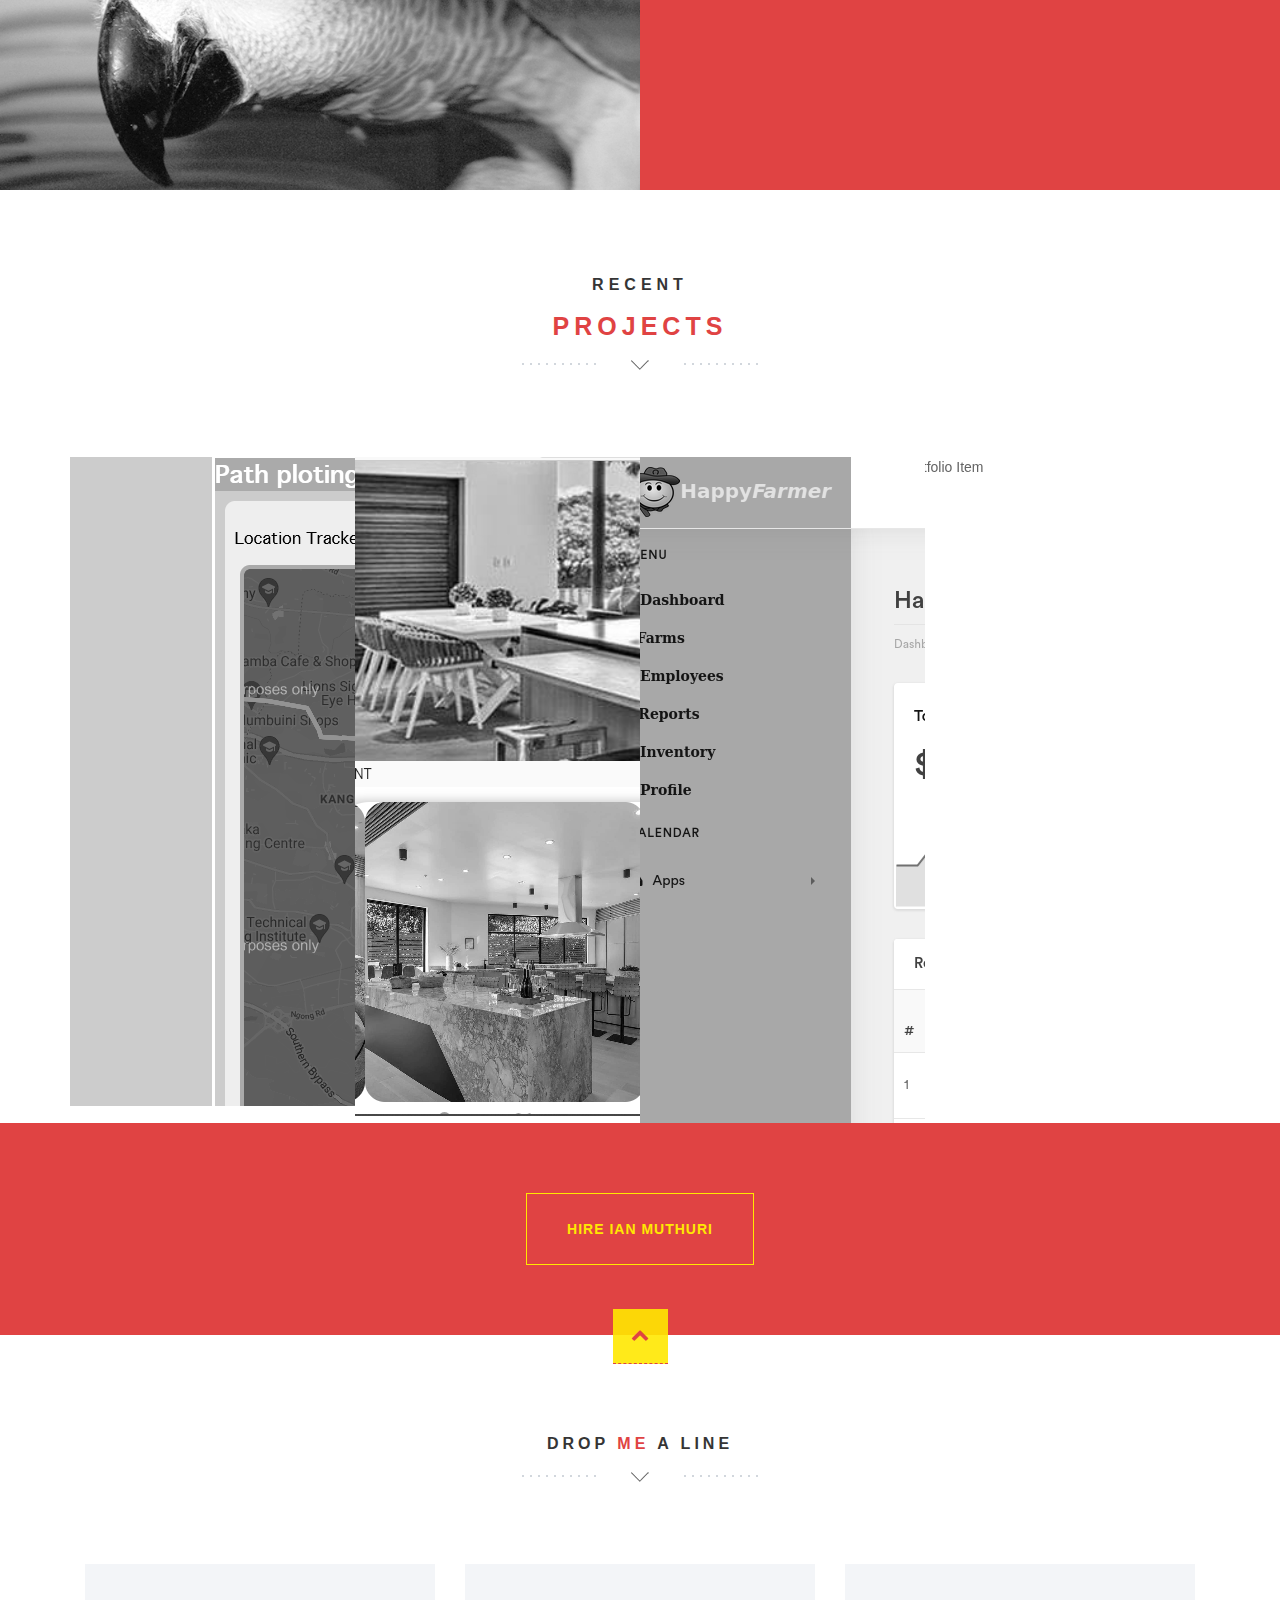
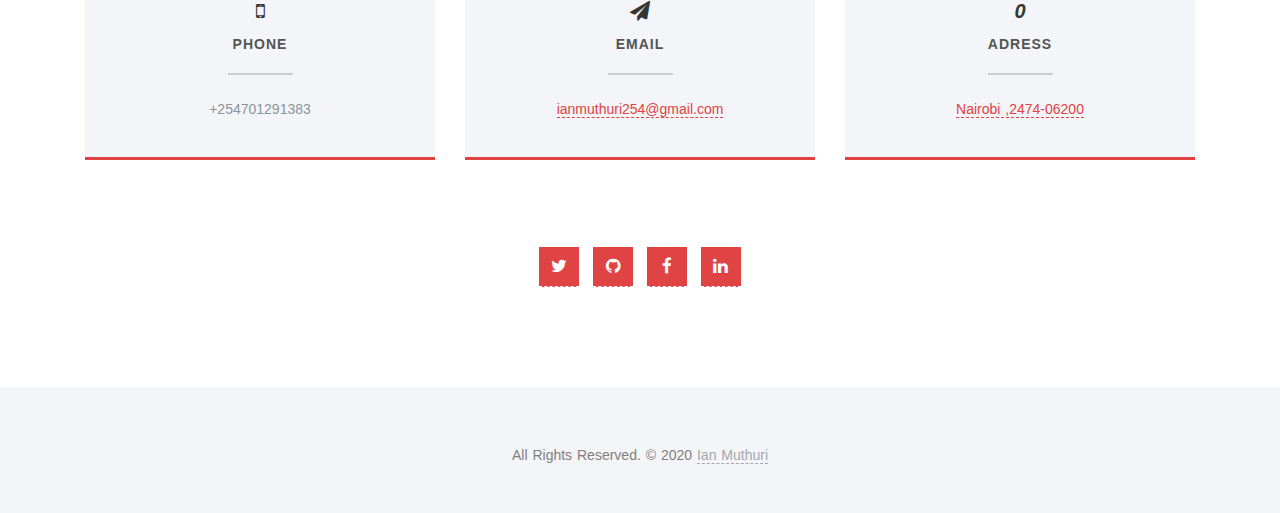
==== commit 8933ddd2: "fixing projects" ====
--- a/page.html
+++ b/page.html
@@ -264,7 +264,7 @@
           <div class="col-md-3 col-sm-6">
           <div class="overlay-effect effects clearfix">
             <div class="img">
-              <a href="img/new/nltk.png" data-lightbox="roadtrip" title="Natural Language processing Using nltk .<a href='https://github.com/ianSurii/nltk/blob/main/Index(1).ipynb'>Click here to View</a>"><img class="grayscale" src="img/new/nltk.png" alt="Portfolio Item"></a>
+              <a href="img/tracker.PNG" data-lightbox="roadtrip" title="Simulated Tracker in Javascript .<a href='https://geotrackerproject.herokuapp.com/'>Click here to View</a>"><img class="grayscale" src="img/tracker.PNG" alt="Portfolio Item"></a>
           </div>
           </div>
       </div>
@@ -275,7 +275,7 @@
         <div class="col-md-3 col-sm-6">
           <div class="overlay-effect effects clearfix">
             <div class="img">
-              <a href="img/new/stock.png" data-lightbox="roadtrip" title="STOCK SENTIMENTAL ANALYSIS.<a href='https://github.com/ianSurii/Stock_Sentimental_Analysis/blob/main/Stocks_Sentiment_Analysis.ipynb'>Click here to View</a>"><img class="grayscale" src="img/new/stock.png" alt="Portfolio Item"></a>
+              <a href="img/property.png" data-lightbox="roadtrip" title="Property Listing UI Design.<a href='https://ian-muthuri-lander-app.herokuapp.com/#/'>Click here to View</a>"><img class="grayscale" src="img/property.png" alt="Portfolio Item"></a>
           </div>
           </div>
       </div>
